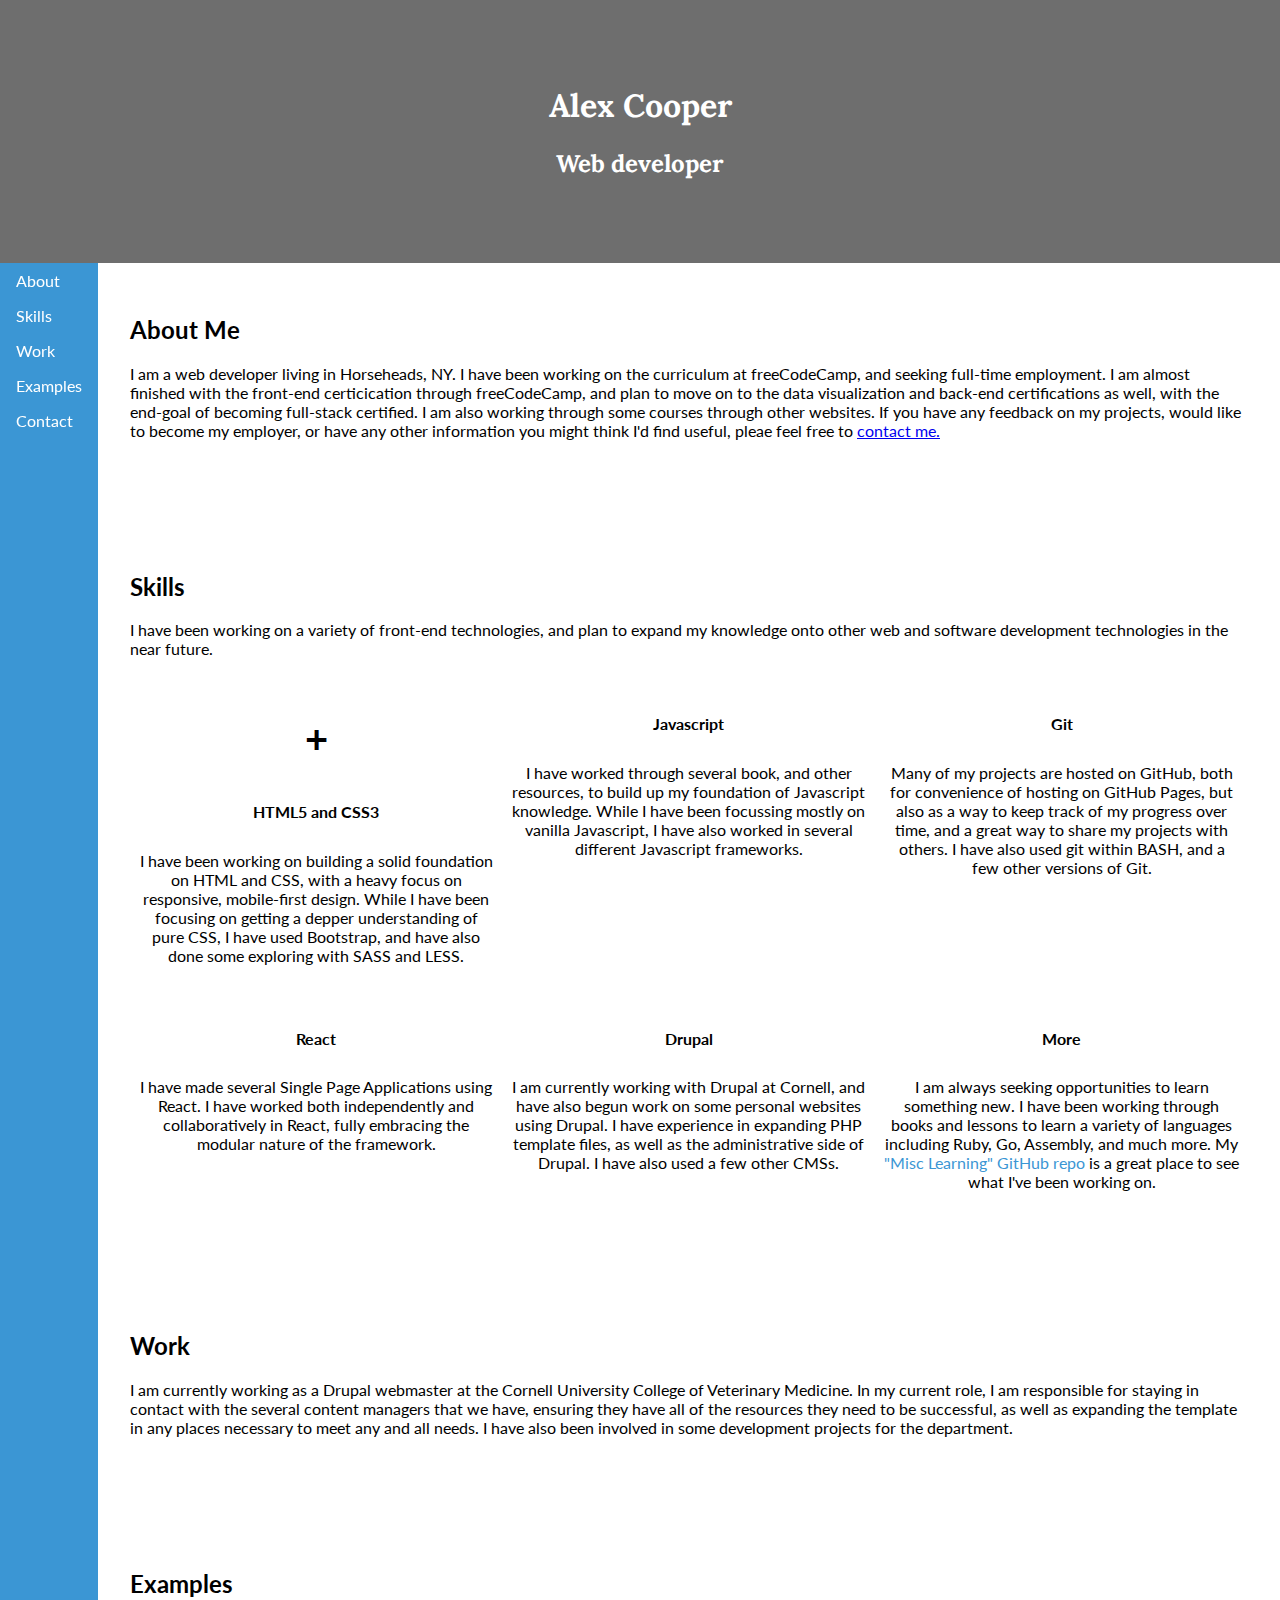
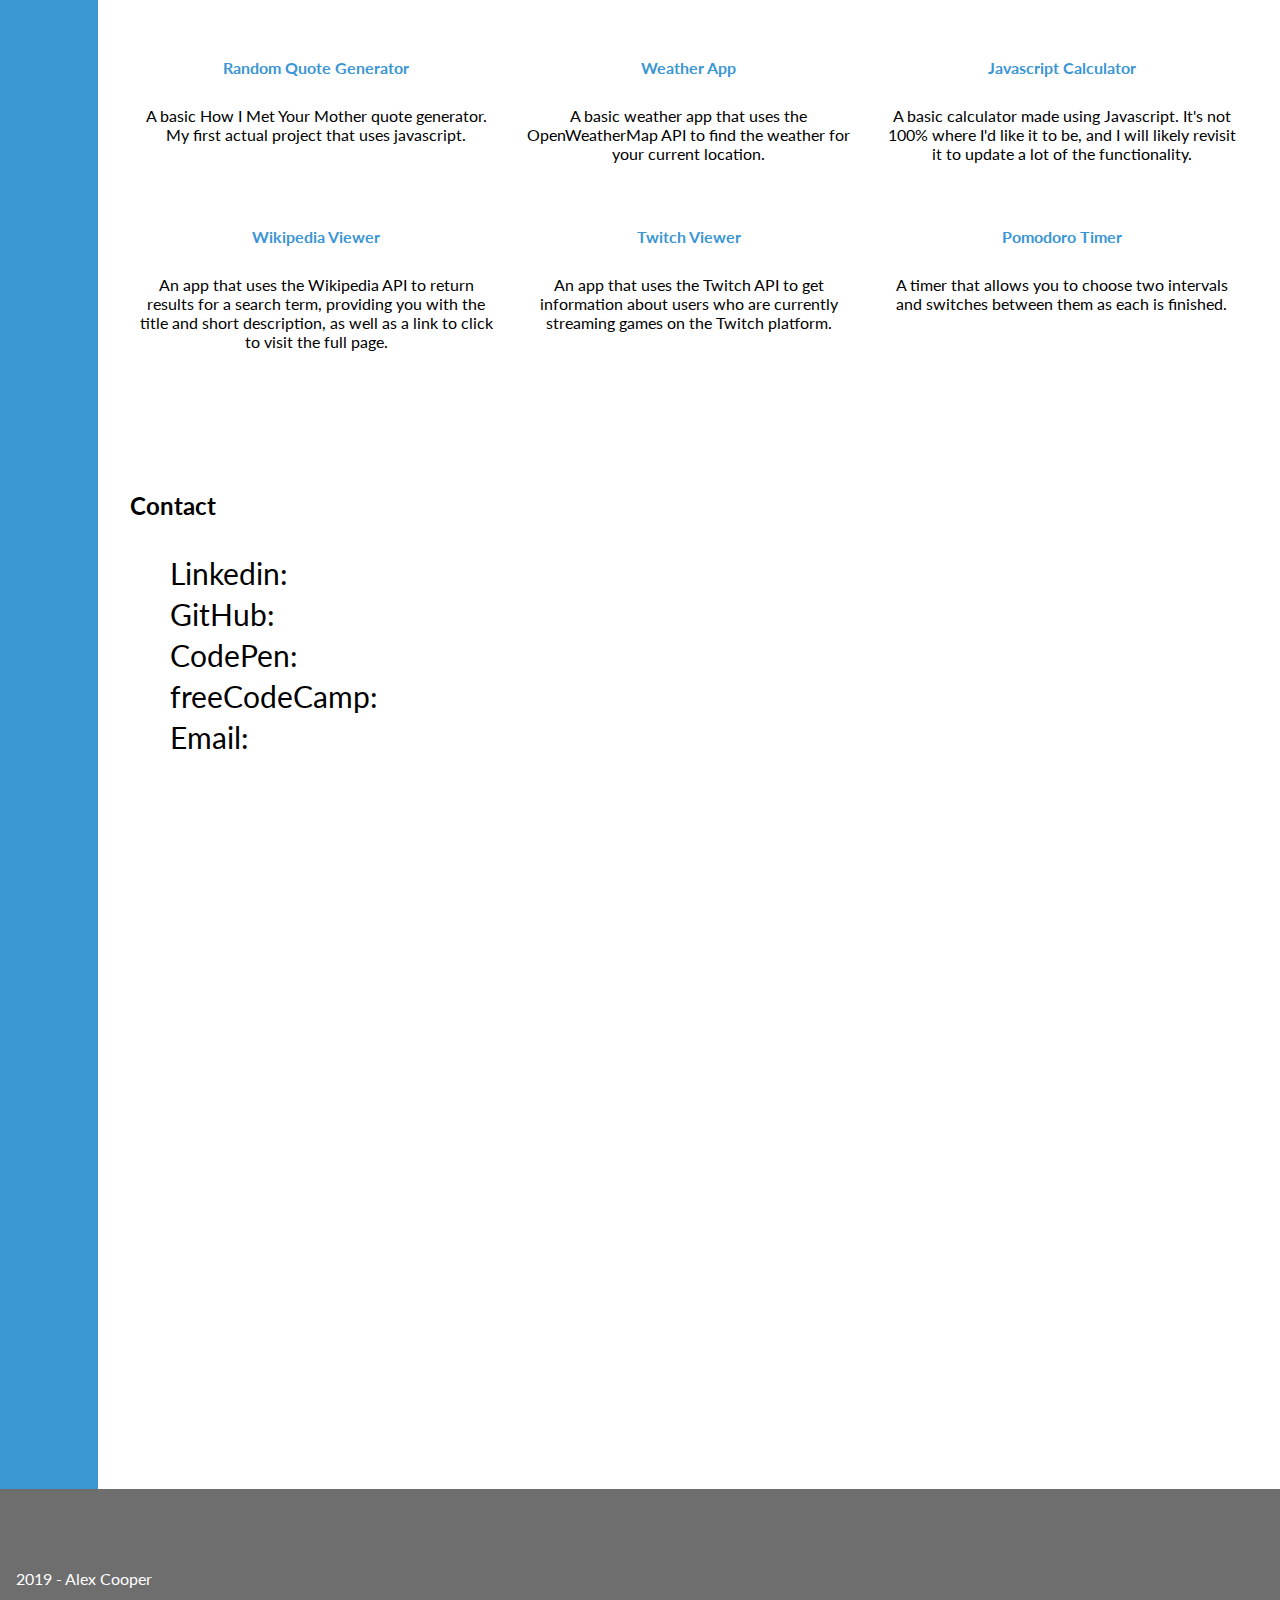
==== index.html @ 96eba5c7 "Typo Fix" ====
<!DOCTYPE html>
<html lang="en">
<head>
    <meta charset="UTF-8">
    <meta name="viewport" content="width=device-width, initial-scale=1.0">
    <meta http-equiv="X-UA-Compatible" content="ie=edge">
    <title>Alex Cooper - Portfolio</title>
    <link rel="stylesheet" href="styles/index.css">
    <link href="https://fonts.googleapis.com/css?family=Lato|Lora" rel="stylesheet">
    <link rel="stylesheet" href="https://use.fontawesome.com/releases/v5.6.3/css/all.css" integrity="sha384-UHRtZLI+pbxtHCWp1t77Bi1L4ZtiqrqD80Kn4Z8NTSRyMA2Fd33n5dQ8lWUE00s/" crossorigin="anonymous">
</head>
<body>
    <header>
        <h1>
            Alex Cooper
        </h1>
        <h2>
            Web developer
        </h2>
    </header>
    <nav>
        <ul>
            <li><a href="#about">About</a></li>
            <li><a href="#skills">Skills</a></li>
            <li><a href="#work">Work</a></li>
            <li><a href="#examples">Examples</a></li>
            <li><a href="#contact">Contact</a></li>
        </ul>
    </nav>

    <main>
        <section id="about">
            <h2 class="section-head">
                About Me
            </h2>
            <p>
                I am a web developer living in Horseheads, NY. I have been working on the curriculum at freeCodeCamp, and seeking full-time employment. I am almost finished with the front-end certicication through freeCodeCamp, and plan to move on to the data visualization and back-end certifications as well, with the end-goal of becoming full-stack certified. I am also working through some courses through other websites. If you have any feedback on my projects, would like to become my employer, or have any other information you might think I'd find useful, pleae feel free to <a href="#contact">contact me.</a>
            </p>
        </section>
        <section id="skills">
            <h2 class="section-head">
                Skills
            </h2>
            <p>
                I have been working on a variety of front-end technologies, and plan to expand my knowledge onto other web and software development technologies in the near future.
            </p>
            <div class="skills-grid">
                <div class="skill">
                    <h3><i class="fab fa-html5"></i> + <i class="fab fa-css3"></i></h3>
                    <h4>HTML5 and CSS3</h4>
                    <p>I have been working on building a solid foundation on HTML and CSS, with a heavy focus on responsive, mobile-first design. While I have been focusing on getting a depper understanding of pure CSS, I have used Bootstrap, and have also done some exploring with SASS and LESS.</p>
                </div>
                <div class="skill">
                    <h3><i class="fab fa-js"></i></h3>
                    <h4>Javascript</h4>
                    <p>I have worked through several book, and other resources, to build up my foundation of Javascript knowledge. While I have been focussing mostly on vanilla Javascript, I have also worked in several different Javascript frameworks.</p>
                </div>
                <div class="skill">
                    <h3><i class="fas fa-code-branch"></i></h3>
                    <h4>Git</h4>
                    <p>Many of my projects are hosted on GitHub, both for convenience of hosting on GitHub Pages, but also as a way to keep track of my progress over time, and a great way to share my projects with others. I have also used git within BASH, and a few other versions of Git.</p>
                </div>
                <div class="skill">
                    <h3><i class="fab fa-react"></i></h3>
                    <h4>React</h4>
                    <p>I have made several Single Page Applications using React. I have worked both independently and collaboratively in React, fully embracing the modular nature of the framework.</p>
                </div>
                <div class="skill">
                    <h3><i class="fab fa-drupal"></i></h3>
                   <h4>Drupal</h4>
                    <p>I am currently working with Drupal at Cornell, and have also begun work on some personal websites using Drupal. I have experience in expanding PHP template files, as well as the administrative side of Drupal. I have also used a few other CMSs.</p>
                </div>
                <div class="skill">
                    <h3><i class="fas fa-ellipsis-h"></i></h3>
                    <h4>More</h4>
                    <p>I am always seeking opportunities to learn something new. I have been working through books and lessons to learn a variety of languages including Ruby, Go, Assembly, and much more. My <a href="https://github.com/JSmurf/misc-learning">"Misc Learning" GitHub repo</a> is a great place to see what I've been working on.</p>
                </div>
            </div>
        </section>
        <section id="work">
            <h2 class="section-head">
                Work
            </h2>
            <p>
                I am currently working as a Drupal webmaster at the Cornell University College of Veterinary Medicine. In my current role, I am responsible for staying in contact with the several content managers that we have, ensuring they have all of the resources they need to be successful, as well as expanding the template in any places necessary to meet any and all needs. I have also been involved in some development projects for the department. 
            </p>
        </section>
        <section id="examples">
            <h2 class="section-head">
                Examples
            </h2>
            <div class="skills-grid">
                <div class="skill">
                    <a href="https://jsmurf.github.io/random-quote-machine/">
                    <h3><i class="fas fa-umbrella"></i></h3>
                    <h4>Random Quote Generator</h4></a>
                    <p>A basic How I Met Your Mother quote generator. My first actual project that uses javascript.</p>
                </div>
                <div class="skill">
                    <a href="https://jsmurf.github.io/weather/">
                    <h3><i class="fas fa-cloud-sun-rain"></i></h3>
                    <h4>Weather App</h4></a>
                    <p>A basic weather app that uses the OpenWeatherMap API to find the weather for your current location.</p>
                </div>
                <div class="skill">
                    <a href="https://jsmurf.github.io/javascript-calculator/">
                    <h3><i class="fas fa-calculator"></i></h3>
                    <h4>Javascript Calculator</h4></a>
                    <p>A basic calculator made using Javascript. It's not 100% where I'd like it to be, and I will likely revisit it to update a lot of the functionality.</p>
                </div>
                <div class="skill">
                    <a href="https://jsmurf.github.io/wikipedia-viewer/">
                    <h3><i class="fab fa-wikipedia-w"></i></h3>
                    <h4>Wikipedia Viewer</h4></a>
                    <p>An app that uses the Wikipedia API to return results for a search term, providing you with the title and short description, as well as a link to click to visit the full page.</p>
                </div>
                <div class="skill">
                    <a href="https://jsmurf.github.io/twitch-viewer/">
                    <h3><i class="fas fa-gamepad"></i></h3>
                    <h4>Twitch Viewer</h4></a>
                    <p>An app that uses the Twitch API to get information about users who are currently streaming games on the Twitch platform.</p>
                </div>
                <div class="skill">
                    <a href="https://jsmurf.github.io/pomodoro-timer/">
                    <h3><i class="fas fa-clock"></i></h3>
                    <h4>Pomodoro Timer</h4></a>
                    <p>A timer that allows you to choose two intervals and switches between them as each is finished.</p>
                </div>
            </div>
        </section>
        <section id="contact">
            <h2 class="section-head">
                Contact
            </h2>
            <ul class="contact-list">
                <li>Linkedin: <a href="https://www.linkedin.com/in/alexcooper1223/" class="linkedin"><i class="fab fa-linkedin-in"></i></a></li>
                <li>GitHub: <a href="https://github.com/JSmurf" class="github"><i class="fab fa-github"></i></a></li>
                <li>CodePen: <a href="https://codepen.io/JSmurf/" class="codepen"><i class="fab fa-codepen"></i></a></li>
                <li>freeCodeCamp: <a href="https://www.freecodecamp.com/jsmurf" class="freecodecamp"><i class="fab fa-free-code-camp"></i></a></li>
                <li>Email: <a href="mailto:alexcooper122311@gmail.com" class="email"><i class="fas fa-envelope"></i></a></li>
            </ul>
        </section>

    </main>
    <footer>
        2019 - Alex Cooper
    </footer>

    <script src="scripts/index.js"></script>
</body>
</html>
---- styles/index.css ----
:root {
  --light-blue: #3b96d4;
  --gray: #6e6e6e;
}

html {
  scroll-behavior: smooth;
}

body {
  margin: 0;
  display: grid;
  grid-template-columns: min-content 1fr;
  font-family: 'Lato', sans-serif;
}

header {
  grid-column: 1 / 3;
  background: var(--gray);
  color: white;
  padding: 4rem;
  text-align: center;
  font-family: 'Lora', serif;
}

nav {
  white-space: nowrap;
  background: var(--light-blue);
}

nav ul {
  list-style: none;
  margin: 0;
  padding: 0;
}

@media (min-height: 300px) {
  nav ul {
    position: sticky;
    top: 0;
  }
} 

nav ul li a {
  display: block;
  padding: 0.5rem 1rem;
  color: white;
  text-decoration: none;
}

nav ul li a.current {
  background: white;
  color: var(--light-blue);
}

main {
  padding-bottom: 40rem;
}

section {
  padding: 2rem;
  margin: 0 0 2rem 0;
}

section h1 {
  font-family: 'Lora', serif;
}

.skill {
  text-align: center;
}

.skill > p {
  padding: .5em;
}

.skill a {
  color: var(--light-blue);
  text-decoration: none;
}

section h3 {
  font-size: 2.5rem;
}
.skills-grid {
  display: grid;
  grid-template-columns: 1fr;
}

@media (min-width: 600px) {
  .skills-grid {
    grid-template-columns: 1fr 1fr 1fr;
  }
}

.contact-list {
  list-style: none;
  font-size: 30px;
}

.contact-list > li {
  padding-top: 5px;
}

.linkedin {
color: #0077B5;
}

.github {
  color: #6E5494;
}

.codepen {
  color: #00ACED;
}

.freecodecamp {
  color: #006400;
}

.email {
  color: var(--gray);
}

footer {
  grid-column: 1 / 3;
  background: #6e6e6e;
  color: white;
  padding: 5rem 1rem;
}
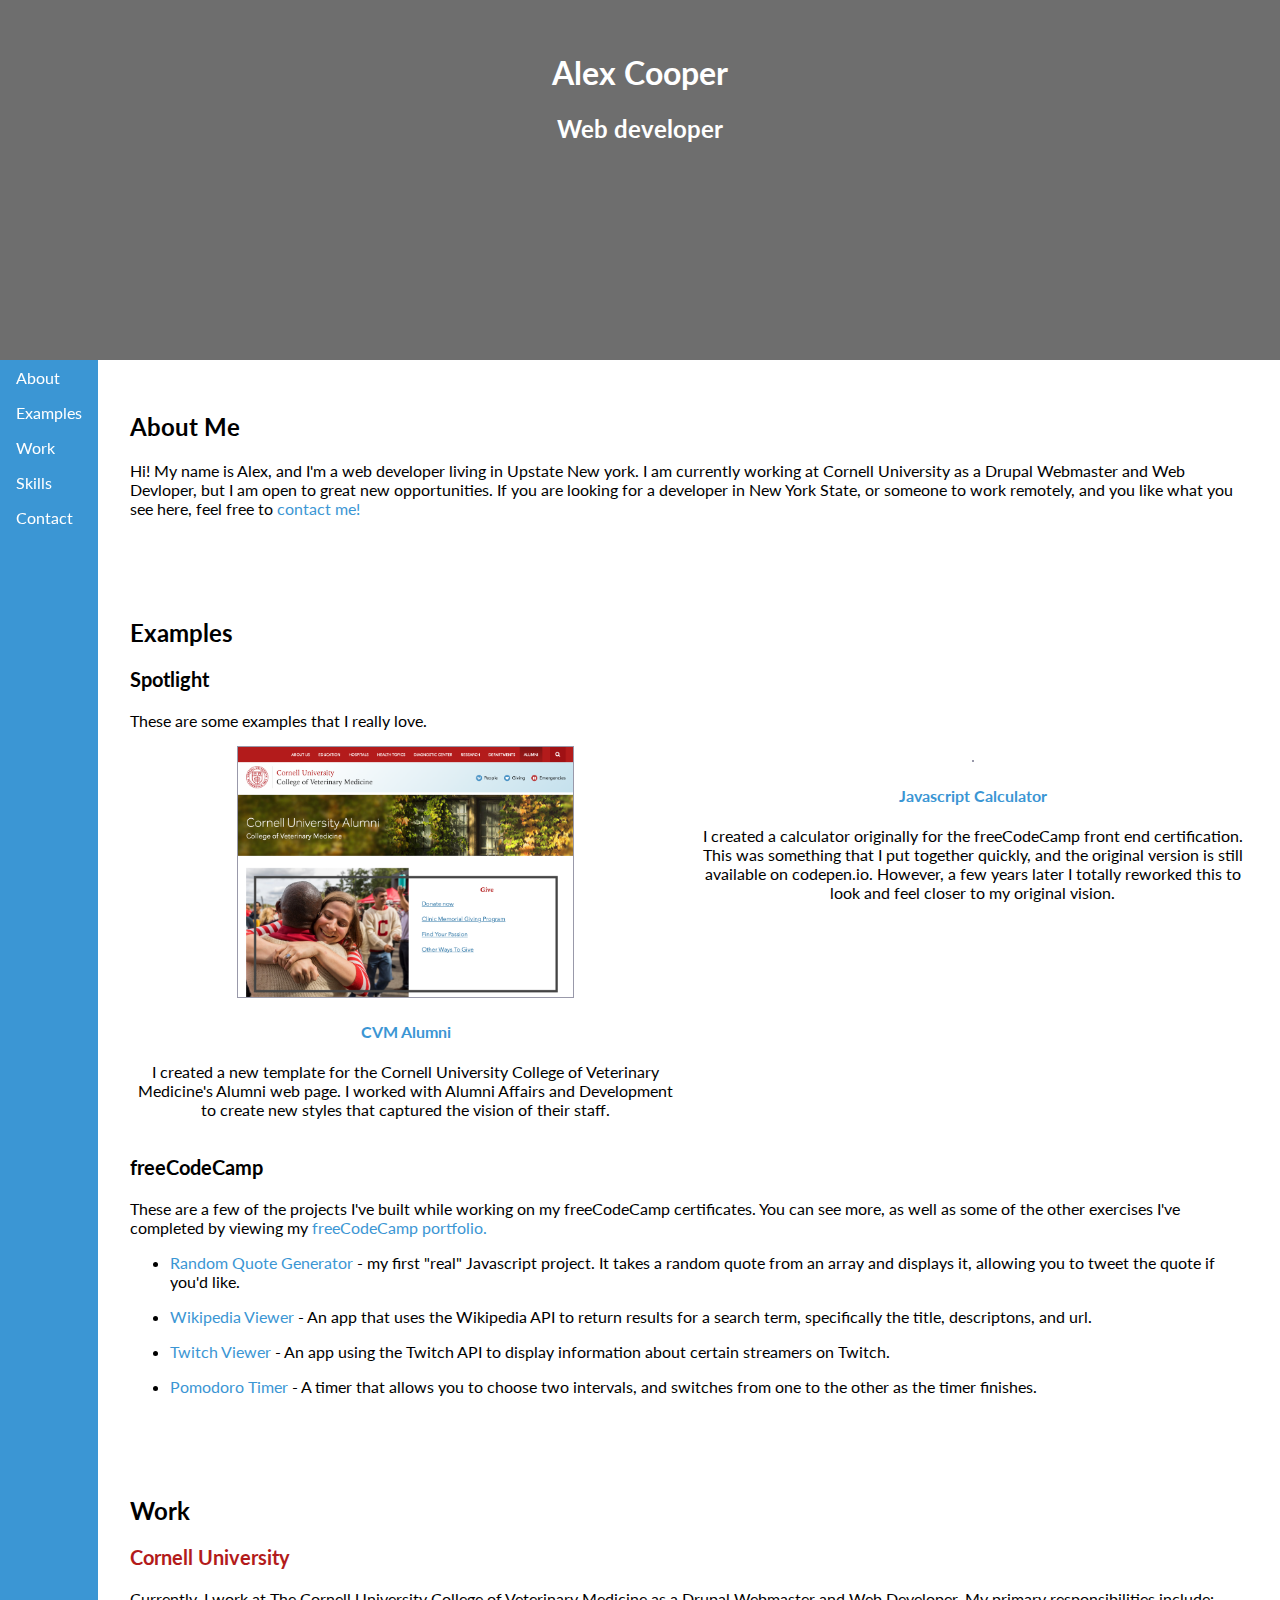
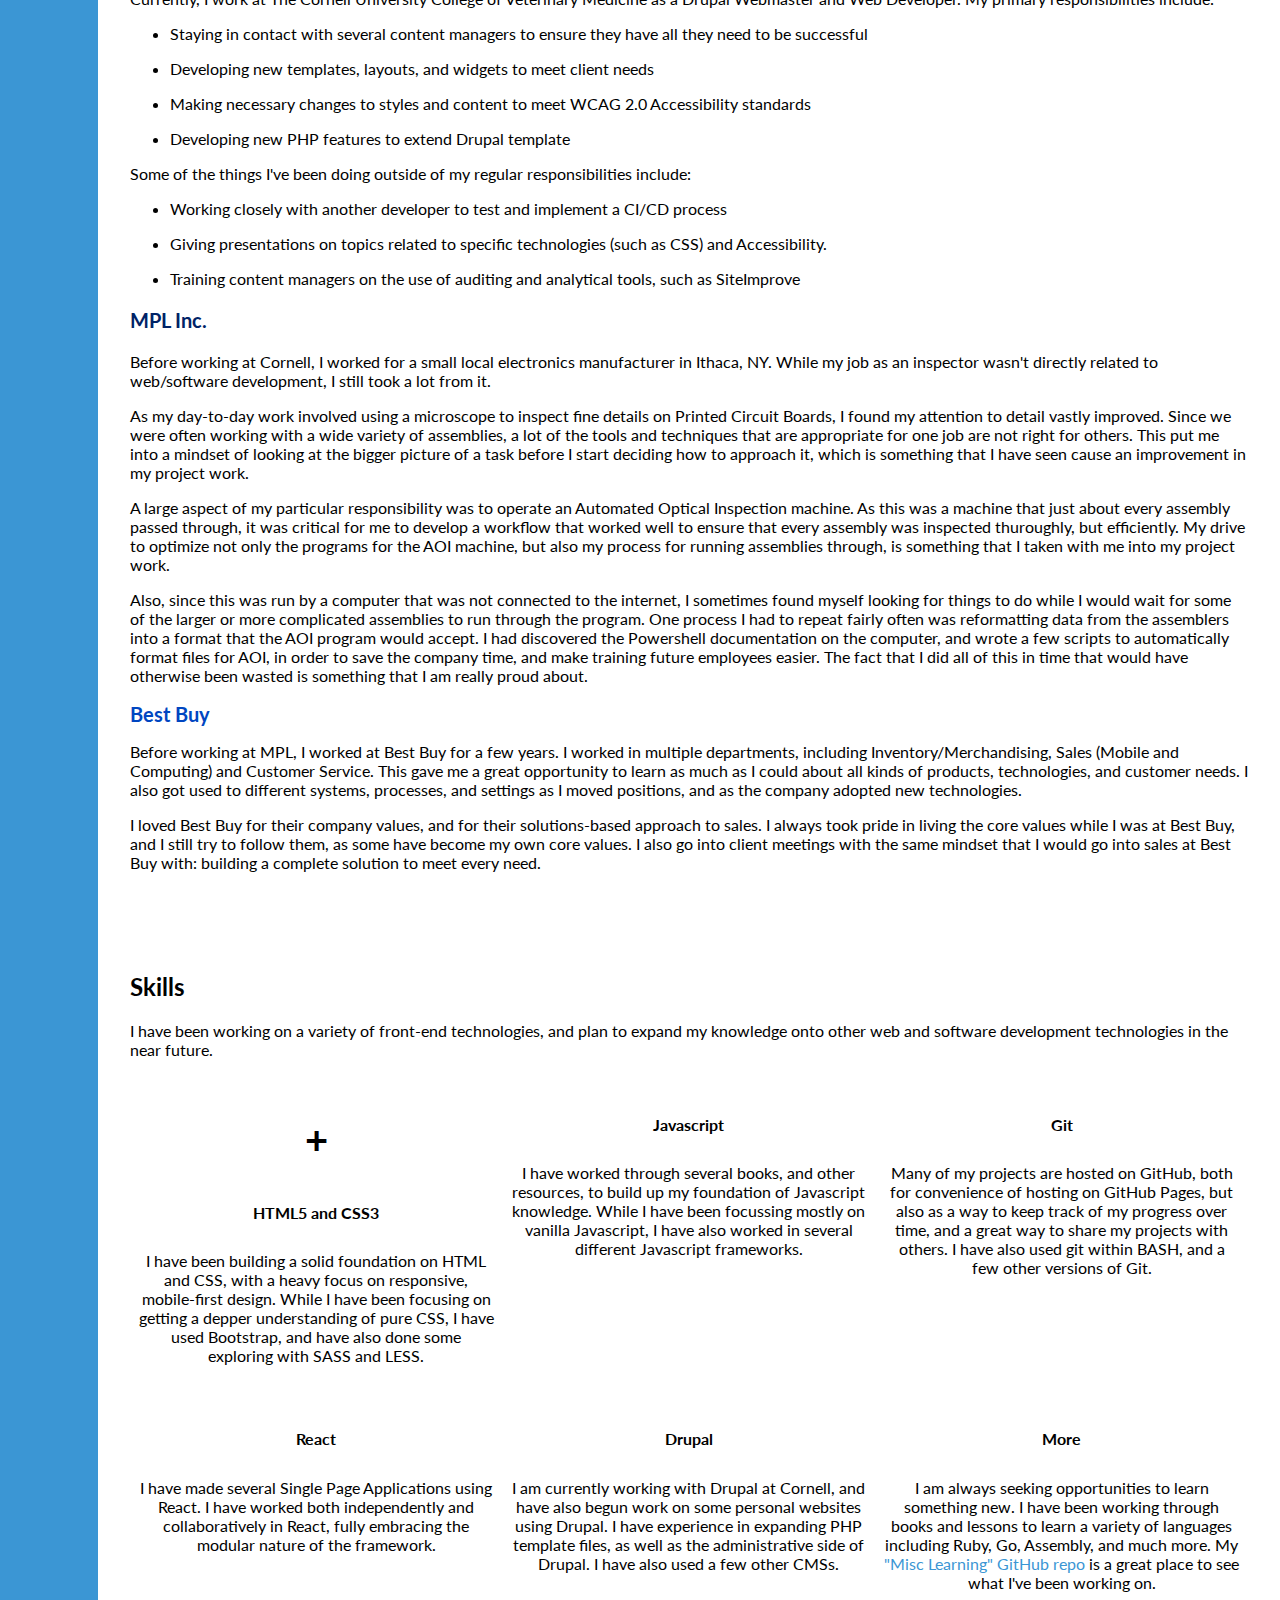
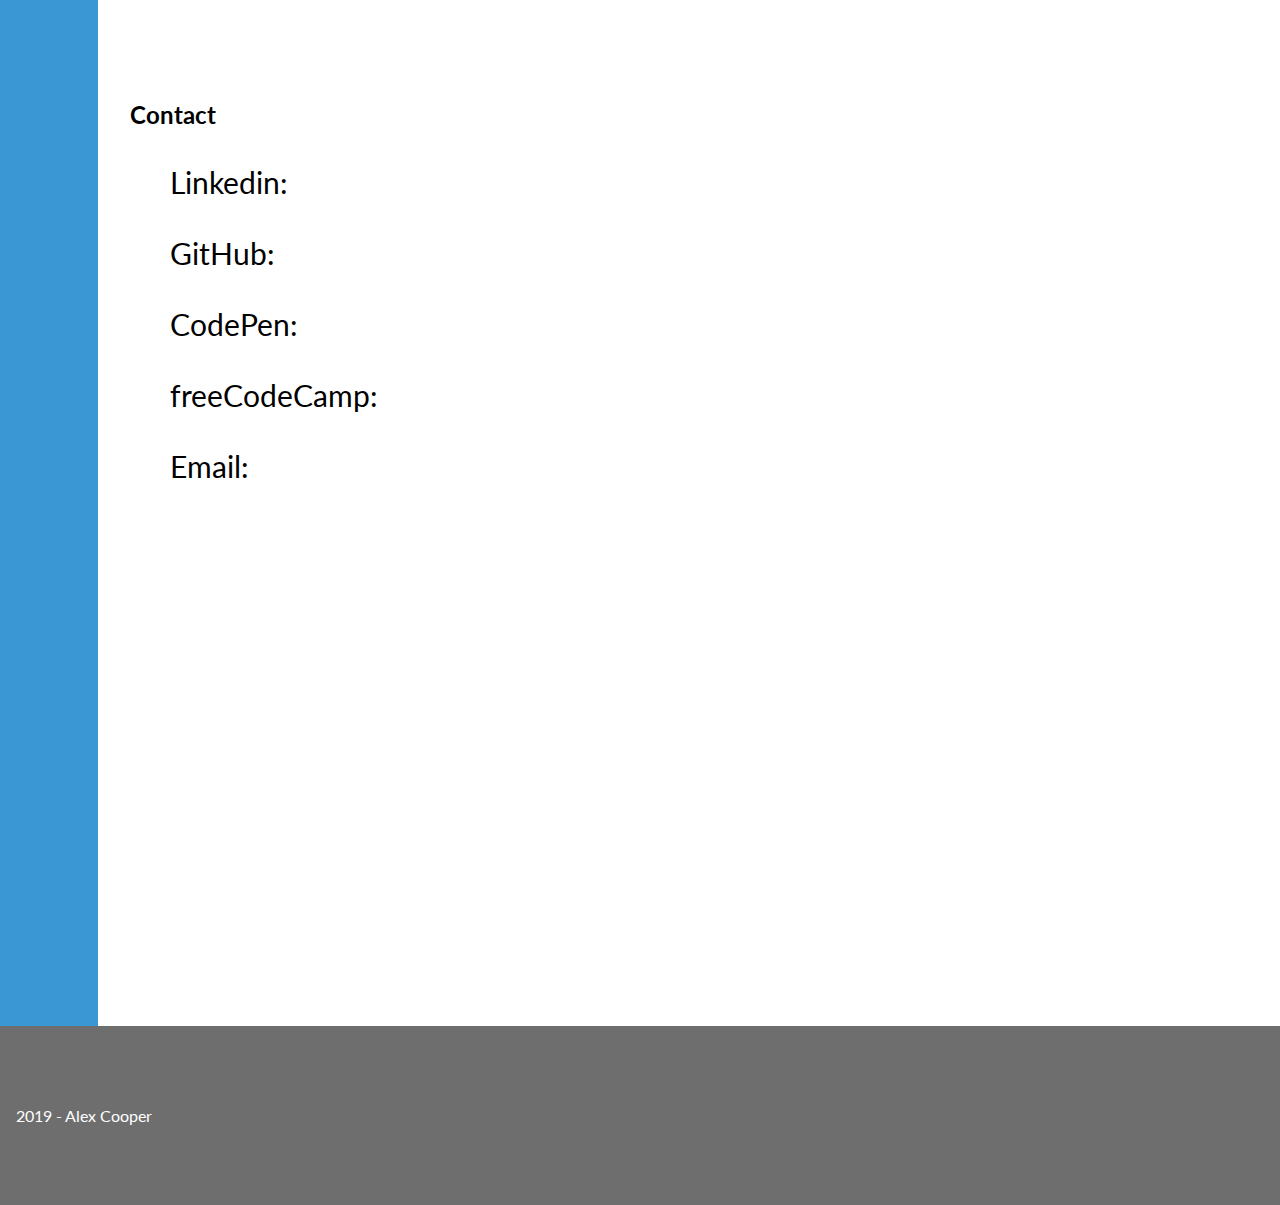
==== commit 474ad3d3: "New 'Work' Section Content, Moving things around" ====
--- a/index.html
+++ b/index.html
@@ -8,6 +8,13 @@
     <link rel="stylesheet" href="styles/index.css">
     <link href="https://fonts.googleapis.com/css?family=Lato|Lora" rel="stylesheet">
     <link rel="stylesheet" href="https://use.fontawesome.com/releases/v5.6.3/css/all.css" integrity="sha384-UHRtZLI+pbxtHCWp1t77Bi1L4ZtiqrqD80Kn4Z8NTSRyMA2Fd33n5dQ8lWUE00s/" crossorigin="anonymous">
+    <link rel="apple-touch-icon" sizes="180x180" href="/apple-touch-icon.png">
+    <link rel="icon" type="image/png" sizes="32x32" href="/favicon-32x32.png">
+    <link rel="icon" type="image/png" sizes="16x16" href="/favicon-16x16.png">
+    <link rel="manifest" href="/site.webmanifest">
+    <link rel="mask-icon" href="/safari-pinned-tab.svg" color="#3b96d4">
+    <meta name="msapplication-TileColor" content="#2d89ef">
+    <meta name="theme-color" content="#ffffff">
 </head>
 <body>
     <header>
@@ -21,9 +28,9 @@
     <nav>
         <ul>
             <li><a href="#about">About</a></li>
+            <li><a href="#examples">Examples</a></li>
+            <li><a href="#work">Work</a></li>
             <li><a href="#skills">Skills</a></li>
-            <li><a href="#work">Work</a></li>
-            <li><a href="#examples">Examples</a></li>
             <li><a href="#contact">Contact</a></li>
         </ul>
     </nav>
@@ -34,7 +41,86 @@
                 About Me
             </h2>
             <p>
-                I am a web developer living in Horseheads, NY. I have been working on the curriculum at freeCodeCamp, and seeking full-time employment. I am almost finished with the front-end certicication through freeCodeCamp, and plan to move on to the data visualization and back-end certifications as well, with the end-goal of becoming full-stack certified. I am also working through some courses through other websites. If you have any feedback on my projects, would like to become my employer, or have any other information you might think I'd find useful, pleae feel free to <a href="#contact">contact me.</a>
+                Hi! My name is Alex, and I'm a web developer living in Upstate New york. I am currently working at Cornell University as a Drupal Webmaster and Web Devloper, but I am open to great new opportunities. If you are looking for a developer in New York State, or someone to work remotely, and you like what you see here, feel free to <a href="#contact">contact me!</a>
+            </p>
+        </section>
+        <section id="examples">
+            <h2 class="section-head">
+                Examples
+            </h2>
+            <h3 class="sub-heading">Spotlight</h3>
+            <p>
+                These are some examples that I really love.
+            </p>
+            <div class="project-spotlight">
+                <div class="project">
+                    <img alt="" src="assets/img/alumni-screen.png"/>
+                    <h4><a href="https://vet.cornell.edu/alumni">CVM Alumni</a></h4>
+                    <p>
+                        I created a new template for the Cornell University College of Veterinary Medicine's Alumni web page. I worked with Alumni Affairs and Development to create new styles that captured the vision of their staff. 
+                    </p>
+                </div>
+                <div class="project">
+                    <img alt="" src="assets/img/javascript-calculator-screen.png"/>
+                    <h4><a href="https://alexcooperdev.com/javascript-calculator"> Javascript Calculator</a></h4>
+                    <p>
+                        I created a calculator originally for the freeCodeCamp front end certification. This was something that I put together quickly, and the original version is still available on codepen.io. However, a few years later I totally reworked this to look and feel closer to my original vision.
+                    </p>
+                </div>
+            </div>
+            <h3 class="sub-heading">freeCodeCamp</h3>
+            <p>
+                These are a few of the projects I've built while working on my freeCodeCamp certificates. You can see more, as well as some of the other exercises I've completed by viewing my <a href="https://www.freecodecamp.org/alexcooperdev">freeCodeCamp portfolio.</a>
+            </p>
+            <ul class="spaced-list">
+                <li><a href="https://alexcooperdev.com/random-quote-machine/">Random Quote Generator</a> - my first "real" Javascript project. It takes a random quote from an array and displays it, allowing you to tweet the quote if you'd like.</li>
+                <!-- <li><a href="https://alexcooperdev.com/weather">Weather App</a> - A basic weather app that uses the OpenWeatherMap API to find the weather for your current location.</li> -->
+                <li><a href="https://alexcooperdev.com/wikipedia-viewer">Wikipedia Viewer</a> - An app that uses the Wikipedia API to return results for a search term, specifically the title, descriptons, and url.</li>
+                <li><a href="https://alexcooperdev.com/twitch-viewer">Twitch Viewer</a> - An app using the Twitch API to display information about certain streamers on Twitch.</li>
+                <li><a href="https://alexcooperdev.com/pomodoro-timer">Pomodoro Timer</a> - A timer that allows you to choose two intervals, and switches from one to the other as the timer finishes.</li>
+            </ul>
+        </section>
+        <section id="work">
+            <h2 class="section-head">
+                Work
+            </h2>
+            <h3 class="sub-heading" style="color: #b31b1b;">Cornell University</h3>
+            <p>
+                Currently, I work at The Cornell University College of Veterinary Medicine as a Drupal Webmaster and Web Developer. My primary responsibilities include:
+            </p>
+            <ul class="spaced-list">
+                <li>Staying in contact with several content managers to ensure they have all they need to be successful</li>
+                <li>Developing new templates, layouts, and widgets to meet client needs</li>
+                <li>Making necessary changes to styles and content to meet WCAG 2.0 Accessibility standards</li>
+                <li>Developing new PHP features to extend Drupal template </li>
+            </ul>
+            <p>
+                Some of the things I've been doing outside of my regular responsibilities include:
+            </p>
+            <ul class="spaced-list">
+                <li>Working closely with another developer to test and implement a CI/CD process</li>
+                <li>Giving presentations on topics related to specific technologies (such as CSS) and Accessibility.</li>
+                <li>Training content managers on the use of auditing and analytical tools, such as SiteImprove</li>
+            </ul>
+            <h3 class="sub-heading" style="color:#002367;">MPL Inc.</h3>
+            <p>
+                Before working at Cornell, I worked for a small local electronics manufacturer in Ithaca, NY. While my job as an inspector wasn't directly related to web/software development, I still took a lot from it.
+            </p>
+            <p>
+                As my day-to-day work involved using a microscope to inspect fine details on Printed Circuit Boards, I found my attention to detail vastly improved. Since we were often working with a wide variety of assemblies, a lot of the tools and techniques that are appropriate for one job are not right for others. This put me into a mindset of looking at the bigger picture of a task before I start deciding how to approach it, which is something that I have seen cause an improvement in my project work.
+            </p>
+            <p>
+                A large aspect of my particular responsibility was to operate an Automated Optical Inspection machine. As this was a machine that just about every assembly passed through, it was critical for me to develop a workflow that worked well to ensure that every assembly was inspected thuroughly, but efficiently. My drive to optimize not only the programs for the AOI machine, but also my process for running assemblies through, is something that I taken with me into my project work.
+            </p>
+            <p>
+                Also, since this was run by a computer that was not connected to the internet, I sometimes found myself looking for things to do while I would wait for some of the larger or more complicated assemblies to run through the program. One process I had to repeat fairly often was reformatting data from the assemblers into a format that the AOI program would accept. I had discovered the Powershell documentation on the computer, and wrote a few scripts to automatically format files for AOI, in order to save the company time, and make training future employees easier. The fact that I did all of this in time that would have otherwise been wasted is something that I am really proud about.
+            </p>
+            <h2 class="sub-heading" style="color:#0046C1;">Best Buy</h2>
+            <p>
+                Before working at MPL, I worked at Best Buy for a few years. I worked in multiple departments, including Inventory/Merchandising, Sales (Mobile and Computing) and Customer Service. This gave me a great opportunity to learn as much as I could about all kinds of products, technologies, and customer needs. I also got used to different systems, processes, and settings as I moved positions, and as the company adopted new technologies.
+            </p>
+            <p>
+                I loved Best Buy for their company values, and for their solutions-based approach to sales. I always took pride in living the core values while I was at Best Buy, and I still try to follow them, as some have become my own core values. I also go into client meetings with the same mindset that I would go into sales at Best Buy with: building a complete solution to meet every need.
             </p>
         </section>
         <section id="skills">
@@ -48,12 +134,12 @@
                 <div class="skill">
                     <h3><i class="fab fa-html5"></i> + <i class="fab fa-css3"></i></h3>
                     <h4>HTML5 and CSS3</h4>
-                    <p>I have been working on building a solid foundation on HTML and CSS, with a heavy focus on responsive, mobile-first design. While I have been focusing on getting a depper understanding of pure CSS, I have used Bootstrap, and have also done some exploring with SASS and LESS.</p>
+                    <p>I have been building a solid foundation on HTML and CSS, with a heavy focus on responsive, mobile-first design. While I have been focusing on getting a depper understanding of pure CSS, I have used Bootstrap, and have also done some exploring with SASS and LESS.</p>
                 </div>
                 <div class="skill">
                     <h3><i class="fab fa-js"></i></h3>
                     <h4>Javascript</h4>
-                    <p>I have worked through several book, and other resources, to build up my foundation of Javascript knowledge. While I have been focussing mostly on vanilla Javascript, I have also worked in several different Javascript frameworks.</p>
+                    <p>I have worked through several books, and other resources, to build up my foundation of Javascript knowledge. While I have been focussing mostly on vanilla Javascript, I have also worked in several different Javascript frameworks.</p>
                 </div>
                 <div class="skill">
                     <h3><i class="fas fa-code-branch"></i></h3>
@@ -77,67 +163,16 @@
                 </div>
             </div>
         </section>
-        <section id="work">
-            <h2 class="section-head">
-                Work
-            </h2>
-            <p>
-                I am currently working as a Drupal webmaster at the Cornell University College of Veterinary Medicine. In my current role, I am responsible for staying in contact with the several content managers that we have, ensuring they have all of the resources they need to be successful, as well as expanding the template in any places necessary to meet any and all needs. I have also been involved in some development projects for the department. 
-            </p>
-        </section>
-        <section id="examples">
-            <h2 class="section-head">
-                Examples
-            </h2>
-            <div class="skills-grid">
-                <div class="skill">
-                    <a href="https://jsmurf.github.io/random-quote-machine/">
-                    <h3><i class="fas fa-umbrella"></i></h3>
-                    <h4>Random Quote Generator</h4></a>
-                    <p>A basic How I Met Your Mother quote generator. My first actual project that uses javascript.</p>
-                </div>
-                <div class="skill">
-                    <a href="https://jsmurf.github.io/weather/">
-                    <h3><i class="fas fa-cloud-sun-rain"></i></h3>
-                    <h4>Weather App</h4></a>
-                    <p>A basic weather app that uses the OpenWeatherMap API to find the weather for your current location.</p>
-                </div>
-                <div class="skill">
-                    <a href="https://jsmurf.github.io/javascript-calculator/">
-                    <h3><i class="fas fa-calculator"></i></h3>
-                    <h4>Javascript Calculator</h4></a>
-                    <p>A basic calculator made using Javascript. It's not 100% where I'd like it to be, and I will likely revisit it to update a lot of the functionality.</p>
-                </div>
-                <div class="skill">
-                    <a href="https://jsmurf.github.io/wikipedia-viewer/">
-                    <h3><i class="fab fa-wikipedia-w"></i></h3>
-                    <h4>Wikipedia Viewer</h4></a>
-                    <p>An app that uses the Wikipedia API to return results for a search term, providing you with the title and short description, as well as a link to click to visit the full page.</p>
-                </div>
-                <div class="skill">
-                    <a href="https://jsmurf.github.io/twitch-viewer/">
-                    <h3><i class="fas fa-gamepad"></i></h3>
-                    <h4>Twitch Viewer</h4></a>
-                    <p>An app that uses the Twitch API to get information about users who are currently streaming games on the Twitch platform.</p>
-                </div>
-                <div class="skill">
-                    <a href="https://jsmurf.github.io/pomodoro-timer/">
-                    <h3><i class="fas fa-clock"></i></h3>
-                    <h4>Pomodoro Timer</h4></a>
-                    <p>A timer that allows you to choose two intervals and switches between them as each is finished.</p>
-                </div>
-            </div>
-        </section>
         <section id="contact">
             <h2 class="section-head">
                 Contact
             </h2>
-            <ul class="contact-list">
+            <ul class="contact-list spaced-list">
                 <li>Linkedin: <a href="https://www.linkedin.com/in/alexcooper1223/" class="linkedin"><i class="fab fa-linkedin-in"></i></a></li>
                 <li>GitHub: <a href="https://github.com/JSmurf" class="github"><i class="fab fa-github"></i></a></li>
                 <li>CodePen: <a href="https://codepen.io/JSmurf/" class="codepen"><i class="fab fa-codepen"></i></a></li>
-                <li>freeCodeCamp: <a href="https://www.freecodecamp.com/jsmurf" class="freecodecamp"><i class="fab fa-free-code-camp"></i></a></li>
-                <li>Email: <a href="mailto:alexcooper122311@gmail.com" class="email"><i class="fas fa-envelope"></i></a></li>
+                <li>freeCodeCamp: <a href="https://www.freecodecamp.com/alexcooperdev" class="freecodecamp"><i class="fab fa-free-code-camp"></i></a></li>
+                <li>Email: <a href="mailto:Alex@AlexCooperDev.com" class="email"><i class="fas fa-envelope"></i></a></li>
             </ul>
         </section>
 
--- a/styles/index.css
+++ b/styles/index.css
@@ -9,23 +9,34 @@
 
 body {
   margin: 0;
+  width: 100vw;
   display: grid;
   grid-template-columns: min-content 1fr;
   font-family: 'Lato', sans-serif;
+}
+
+a {
+    color: var(--light-blue);
+    text-decoration: none;
 }
 
 header {
   grid-column: 1 / 3;
   background: var(--gray);
   color: white;
-  padding: 4rem;
+  /* padding: 4rem; */
+  height: 40vh;
+  padding-top: 2rem;
+  padding-bottom: 2rem;
+  box-sizing: border-box;
   text-align: center;
-  font-family: 'Lora', serif;
+  font-family: 'Lato', sans-serif;
 }
 
 nav {
   white-space: nowrap;
   background: var(--light-blue);
+  /* border-top: 5px solid white; */
 }
 
 nav ul {
@@ -37,9 +48,10 @@
 @media (min-height: 300px) {
   nav ul {
     position: sticky;
+    position: -webkit-sticky;
     top: 0;
   }
-} 
+}
 
 nav ul li a {
   display: block;
@@ -54,12 +66,12 @@
 }
 
 main {
-  padding-bottom: 40rem;
+  padding-bottom: 30rem;
 }
 
 section {
   padding: 2rem;
-  margin: 0 0 2rem 0;
+  /* margin: 0 0 2rem 0; */
 }
 
 section h1 {
@@ -82,20 +94,36 @@
 section h3 {
   font-size: 2.5rem;
 }
+
+.sub-heading {
+    font-size: 1.25rem;
+}
+
 .skills-grid {
   display: grid;
   grid-template-columns: 1fr;
 }
 
-@media (min-width: 600px) {
-  .skills-grid {
-    grid-template-columns: 1fr 1fr 1fr;
-  }
+
+.project-spotlight {
+    display: grid;
+    grid-template-columns: 1fr;
+    text-align: center;
+}
+
+.project > img {
+    height: 250px;
+    width: auto;
+    border: 1px solid #99a;
 }
 
 .contact-list {
   list-style: none;
   font-size: 30px;
+}
+
+.spaced-list > li {
+    margin: 1em 0;
 }
 
 .contact-list > li {
@@ -127,4 +155,14 @@
   background: #6e6e6e;
   color: white;
   padding: 5rem 1rem;
-}+}
+
+@media (min-width: 600px) {
+    .skills-grid {
+        grid-template-columns: 1fr 1fr 1fr;
+    }
+    .project-spotlight {
+        grid-template-columns: 1fr 1fr;
+        grid-column-gap: 1em;
+    }
+}
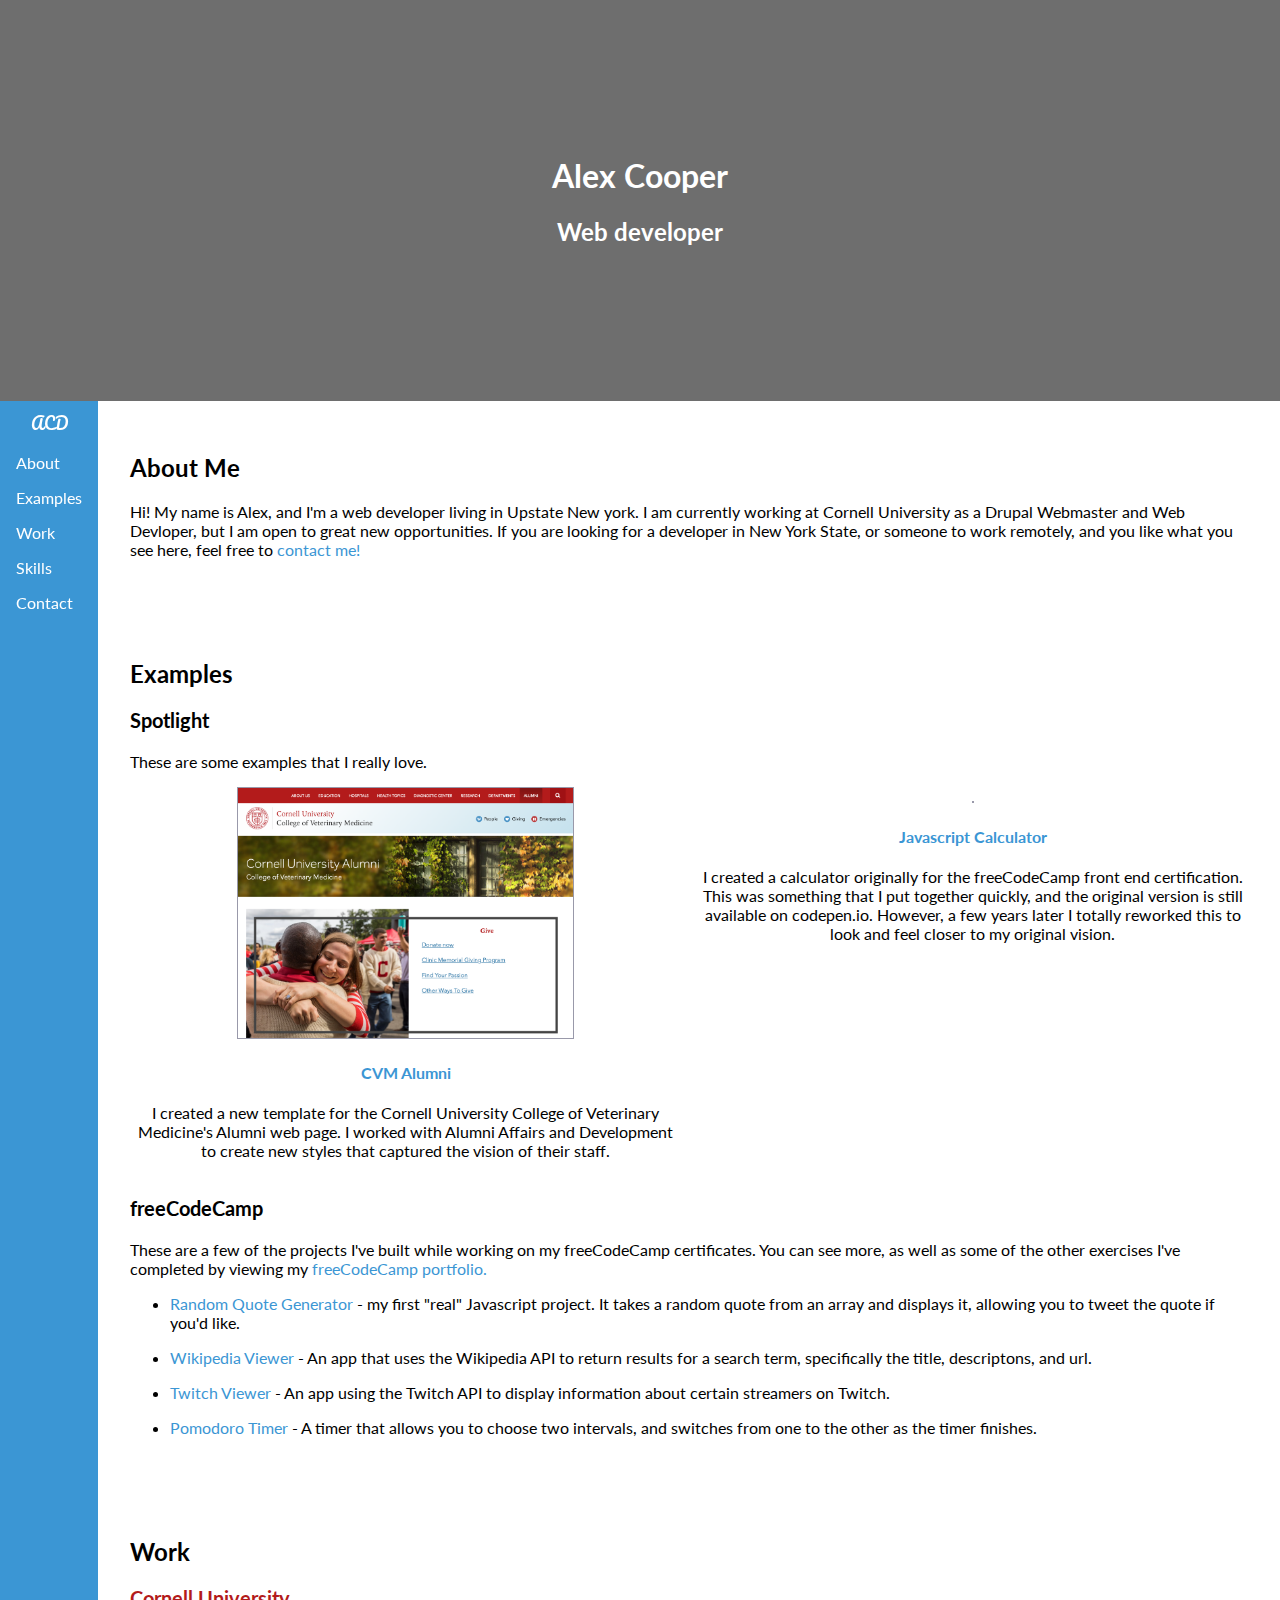
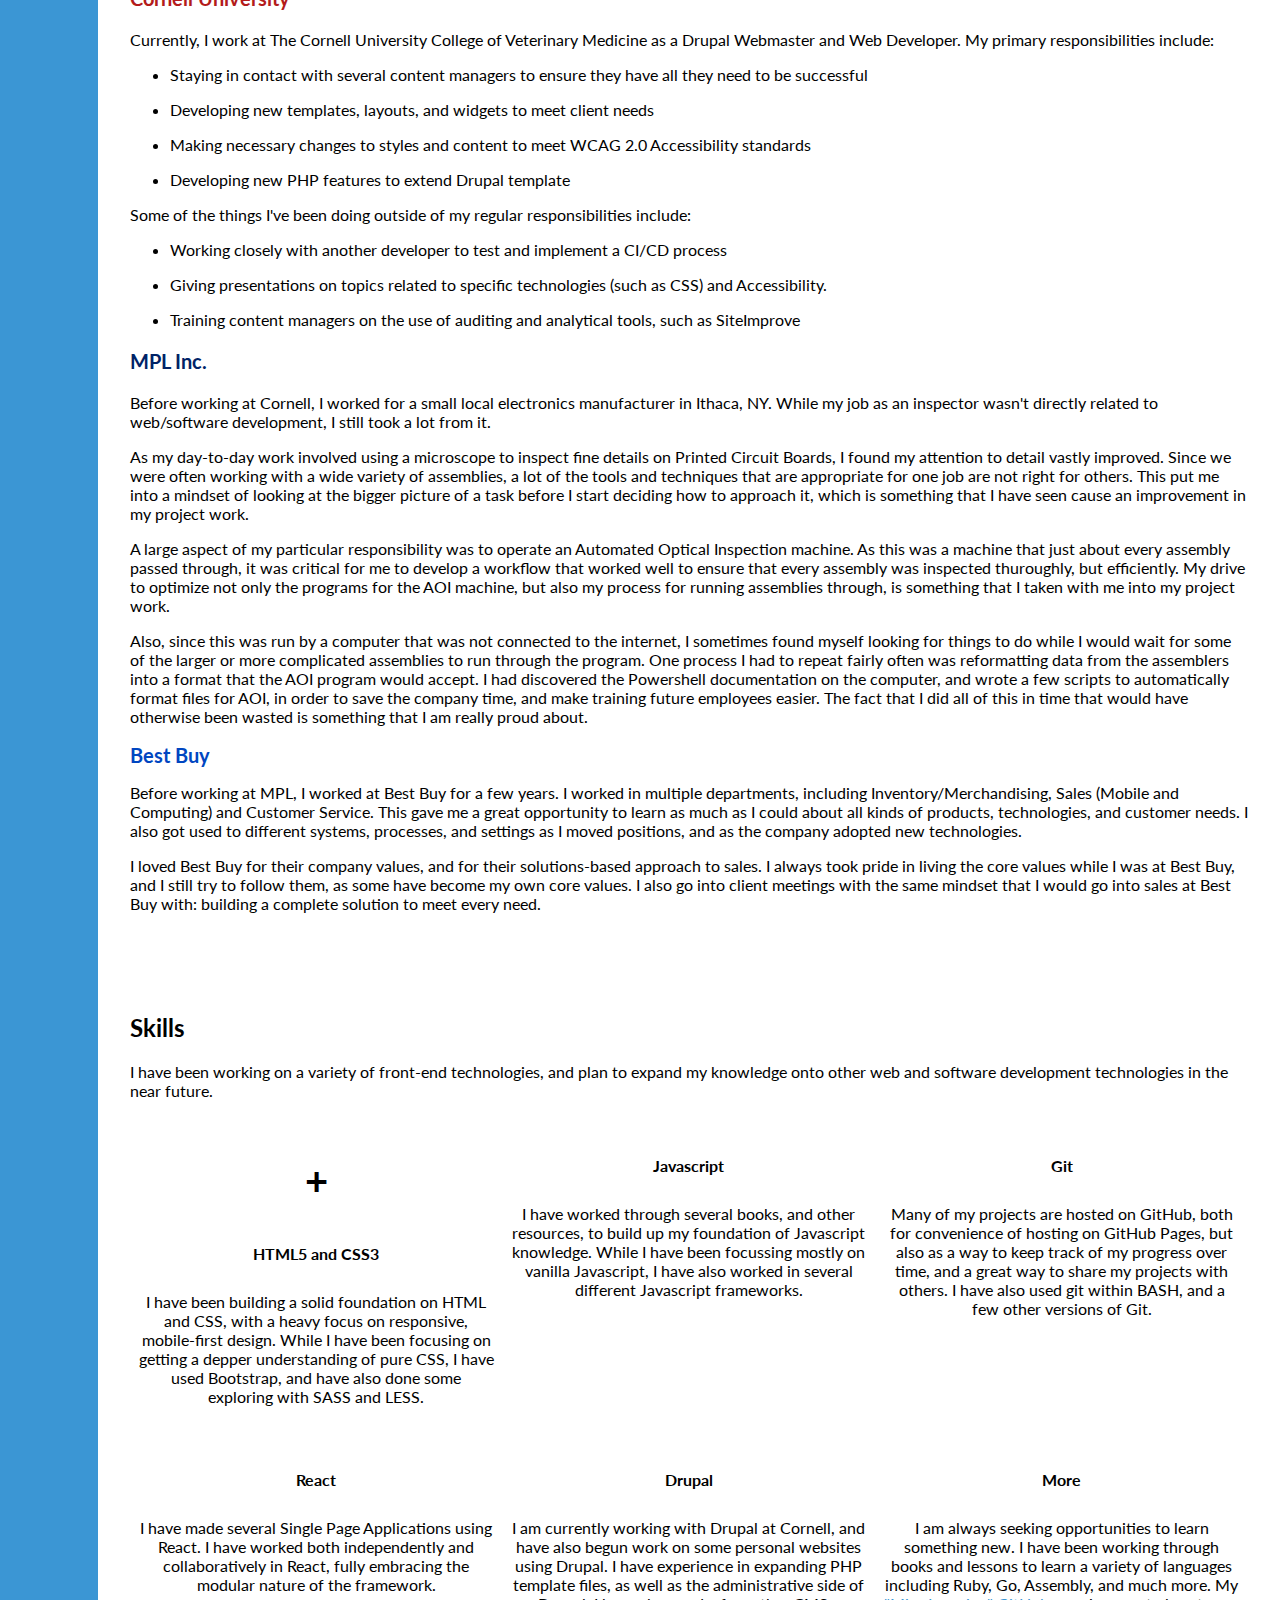
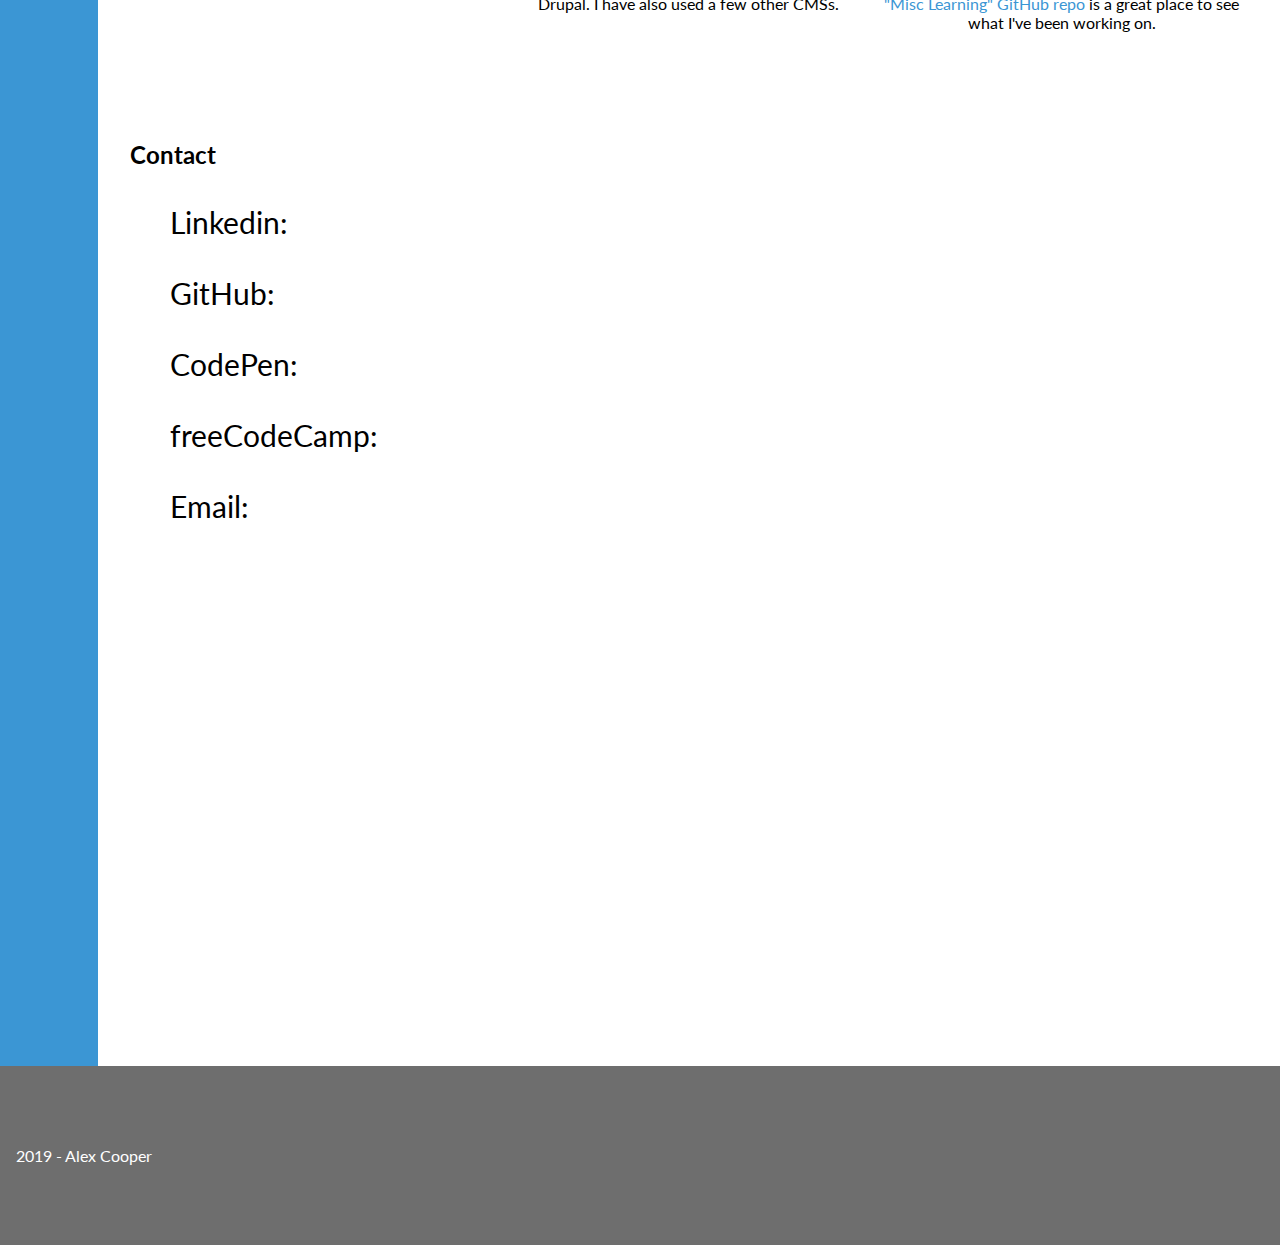
==== commit 779f16b0: "Added header link" ====
--- a/index.html
+++ b/index.html
@@ -6,7 +6,7 @@
     <meta http-equiv="X-UA-Compatible" content="ie=edge">
     <title>Alex Cooper - Portfolio</title>
     <link rel="stylesheet" href="styles/index.css">
-    <link href="https://fonts.googleapis.com/css?family=Lato|Lora" rel="stylesheet">
+    <link href="https://fonts.googleapis.com/css?family=Lato|Lora|Oswald|Pacifico" rel="stylesheet">
     <link rel="stylesheet" href="https://use.fontawesome.com/releases/v5.6.3/css/all.css" integrity="sha384-UHRtZLI+pbxtHCWp1t77Bi1L4ZtiqrqD80Kn4Z8NTSRyMA2Fd33n5dQ8lWUE00s/" crossorigin="anonymous">
     <link rel="apple-touch-icon" sizes="180x180" href="/apple-touch-icon.png">
     <link rel="icon" type="image/png" sizes="32x32" href="/favicon-32x32.png">
@@ -17,16 +17,19 @@
     <meta name="theme-color" content="#ffffff">
 </head>
 <body>
-    <header>
-        <h1>
-            Alex Cooper
-        </h1>
-        <h2>
-            Web developer
-        </h2>
+    <header id="header">
+        <div>
+            <h1>
+                Alex Cooper
+            </h1>
+            <h2>
+                Web developer
+            </h2>
+        </div>
     </header>
     <nav>
         <ul>
+            <li class="logo"><a href="#header">ACD</a></li>
             <li><a href="#about">About</a></li>
             <li><a href="#examples">Examples</a></li>
             <li><a href="#work">Work</a></li>
--- a/styles/index.css
+++ b/styles/index.css
@@ -25,12 +25,17 @@
   background: var(--gray);
   color: white;
   /* padding: 4rem; */
-  height: 40vh;
-  padding-top: 2rem;
-  padding-bottom: 2rem;
+  /* height: 40vh; */
+  padding-top: 15vh;
+  padding-bottom: 15vh;
   box-sizing: border-box;
   text-align: center;
   font-family: 'Lato', sans-serif;
+}
+
+header > h1 {
+    position: absolute;
+    top: 40%;
 }
 
 nav {
@@ -43,6 +48,11 @@
   list-style: none;
   margin: 0;
   padding: 0;
+}
+
+.logo {
+    font-family: 'Pacifico', cursive;
+    text-align: center;
 }
 
 @media (min-height: 300px) {
@@ -75,7 +85,7 @@
 }
 
 section h1 {
-  font-family: 'Lora', serif;
+  font-family: 'Oswald', sans-serif;
 }
 
 .skill {
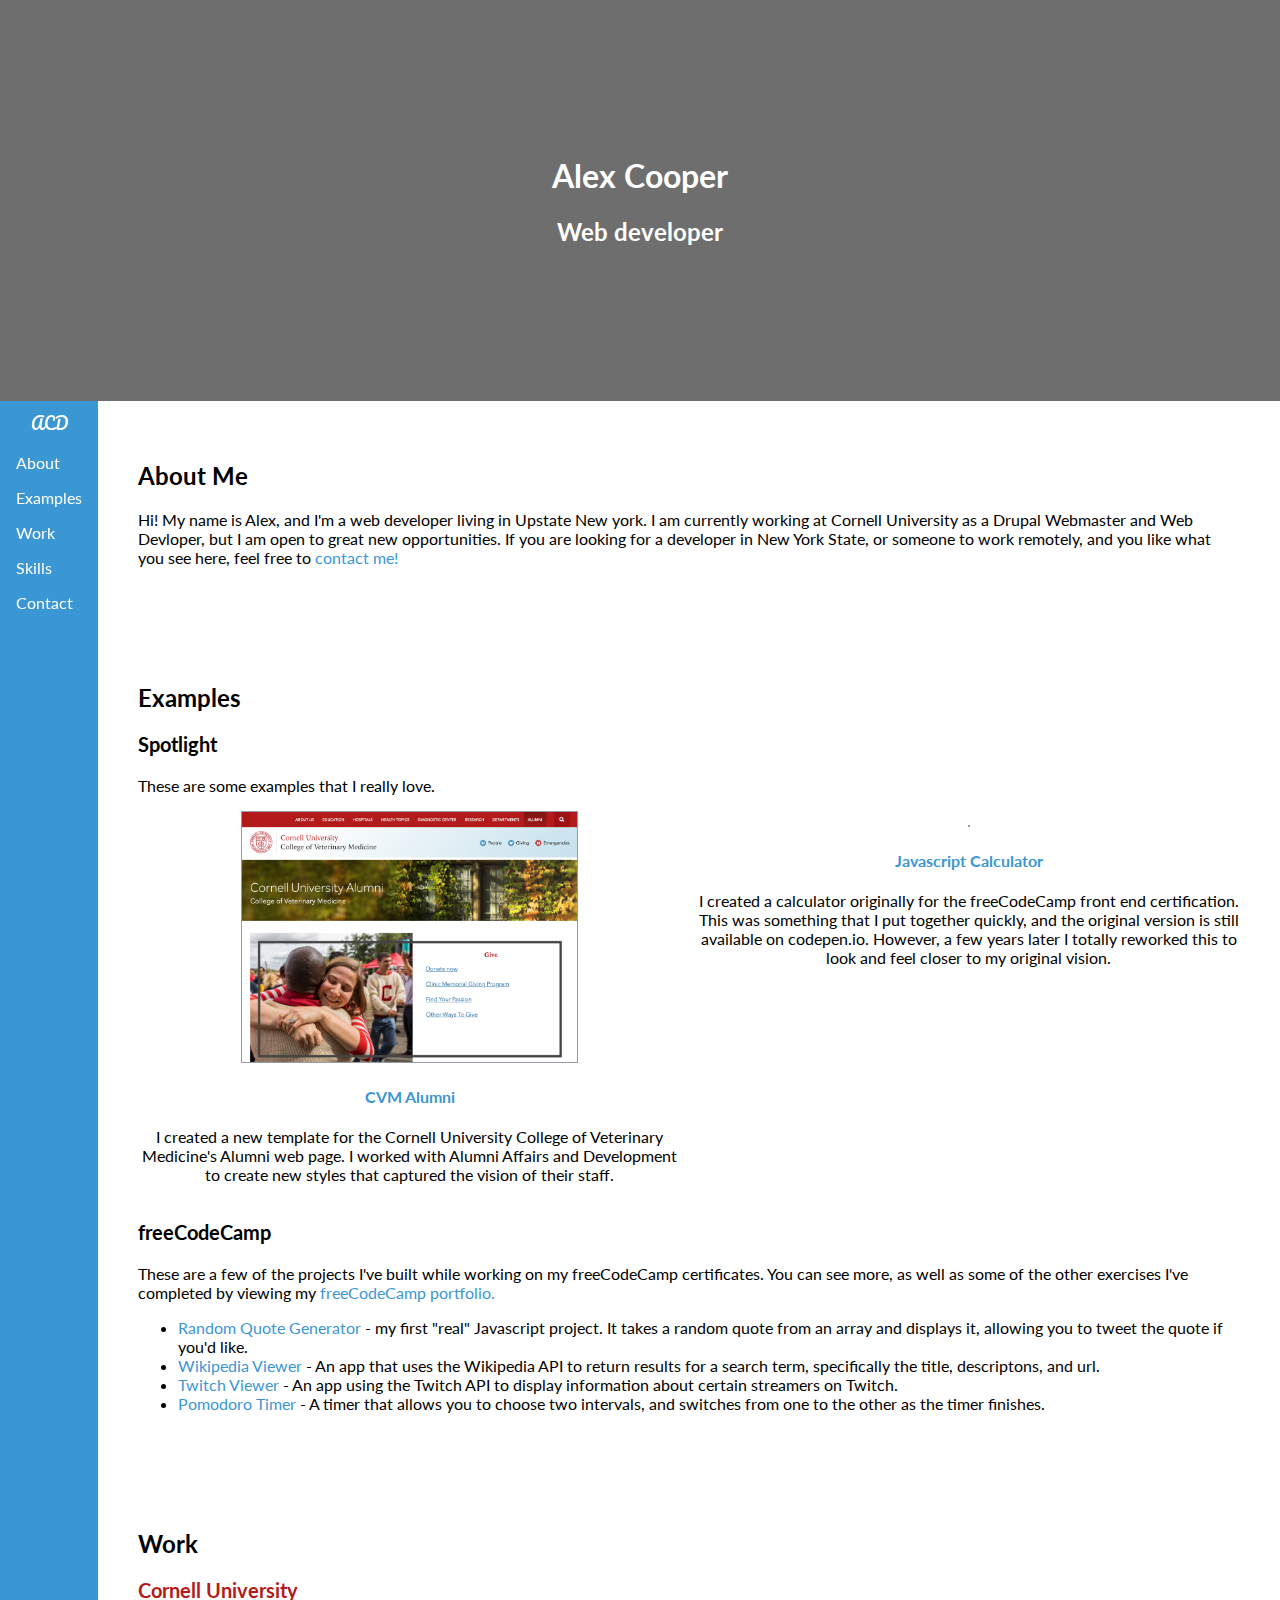
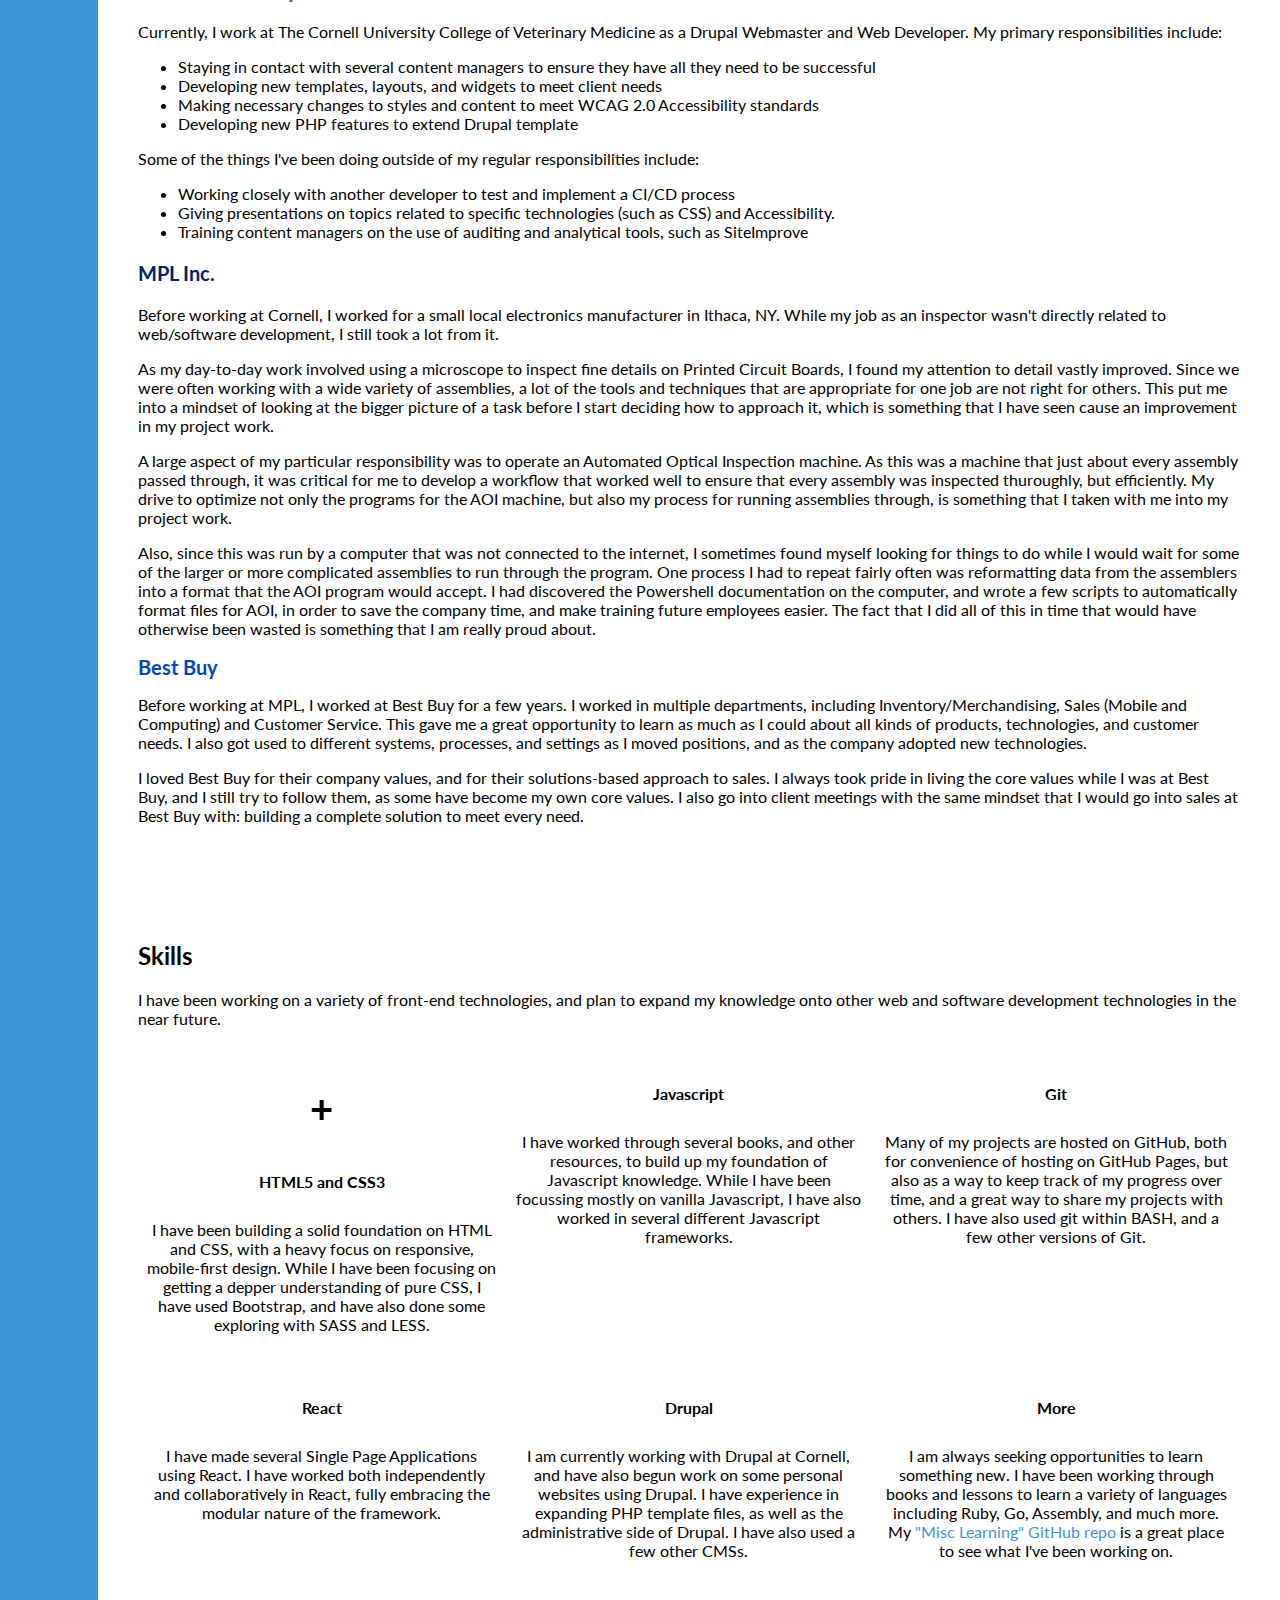
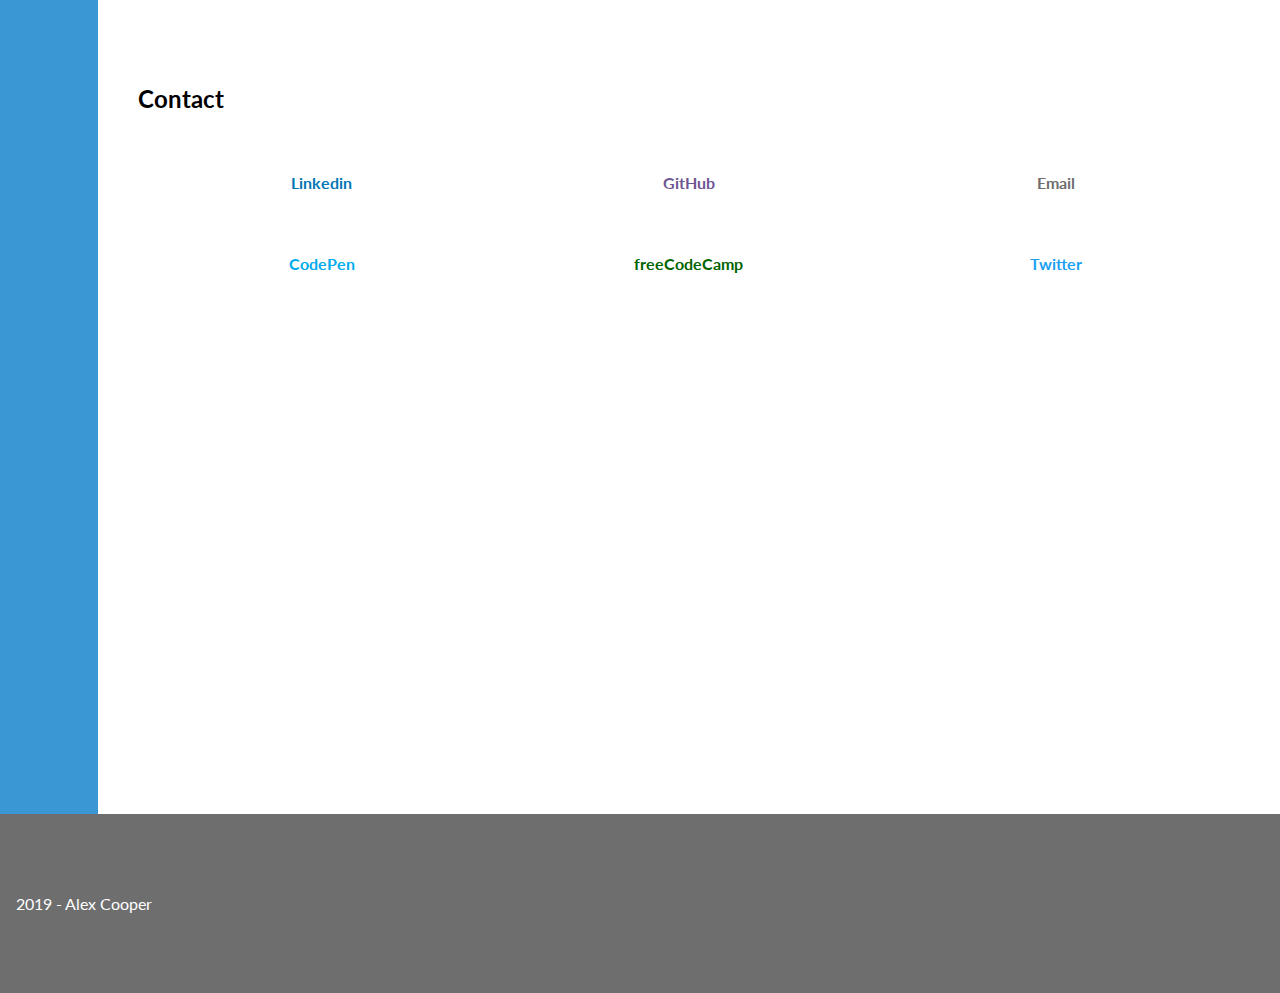
==== commit 697bf99b: "New Contact Section" ====
--- a/index.html
+++ b/index.html
@@ -1,8 +1,9 @@
 <!DOCTYPE html>
 <html lang="en">
-<head>
-    <meta charset="UTF-8">
-    <meta name="viewport" content="width=device-width, initial-scale=1.0">
+    <head>
+        <meta charset="UTF-8">
+        <!-- <meta name="viewport" content="width=device-width, initial-scale=1.0, maximum-scale=1.0, minimum-scale=1"> -->
+        <meta name="viewport" content="width=device-width, initial-scale=1.0, maximum-scale=1.0, user-scalable=no" />
     <meta http-equiv="X-UA-Compatible" content="ie=edge">
     <title>Alex Cooper - Portfolio</title>
     <link rel="stylesheet" href="styles/index.css">
@@ -170,20 +171,49 @@
             <h2 class="section-head">
                 Contact
             </h2>
-            <ul class="contact-list spaced-list">
-                <li>Linkedin: <a href="https://www.linkedin.com/in/alexcooper1223/" class="linkedin"><i class="fab fa-linkedin-in"></i></a></li>
-                <li>GitHub: <a href="https://github.com/JSmurf" class="github"><i class="fab fa-github"></i></a></li>
-                <li>CodePen: <a href="https://codepen.io/JSmurf/" class="codepen"><i class="fab fa-codepen"></i></a></li>
-                <li>freeCodeCamp: <a href="https://www.freecodecamp.com/alexcooperdev" class="freecodecamp"><i class="fab fa-free-code-camp"></i></a></li>
-                <li>Email: <a href="mailto:Alex@AlexCooperDev.com" class="email"><i class="fas fa-envelope"></i></a></li>
-            </ul>
-        </section>
-
+            <div class="skills-grid">
+                <div class="skill">
+                    <a href="https://www.linkedin.com/in/alexcooper1223/">
+                        <h3><i class="fab fa-linkedin-in linkedin"></i></h3>
+                        <h4 class="linkedin">Linkedin</h4>
+                    </a>
+                </div>
+                <div class="skill">
+                    <a href="https://github.com/jsmurf">
+                        <h3><i class="fab fa-github github"></i></h3>
+                        <h4 class="github">GitHub</h4>
+                    </a>
+                </div>
+                <div class="skill">
+                    <a href="mailto:Alex@AlexCooperDev.com" >
+                        <h3><i class="fas fa-envelope email"></i></h3>
+                        <h4 class="email">Email</h4>
+                    </a>
+                </div>
+                <div class="skill">
+                    <a href="https://codepen.io/jsmurf">
+                        <h3><i class="fab fa-codepen codepen"></i></h3>
+                        <h4 class="codepen">CodePen</h4>
+                    </a>
+                </div>
+                <div class="skill">
+                    <a href="https://www.freecodecamp.com/alexcooperdev">
+                        <h3><i class="fab fa-free-code-camp freecodecamp"></i></h3>
+                        <h4 class="freecodecamp">freeCodeCamp</h4>
+                    </a>
+                </div>
+                <div class="skill">
+                    <a href="https://twitter.com/AlexCooperDev">
+                        <h3><i class="fab fa-twitter twitter"></i></h3>
+                        <h4 class="twitter">Twitter</h4>
+                    </a>
+                </div>
+            </div>
+        </section>
     </main>
     <footer>
         2019 - Alex Cooper
     </footer>
-
     <script src="scripts/index.js"></script>
 </body>
 </html>
--- a/styles/index.css
+++ b/styles/index.css
@@ -9,9 +9,9 @@
 
 body {
   margin: 0;
-  width: 100vw;
+  display: -ms-grid;
   display: grid;
-  grid-template-columns: min-content 1fr;
+  grid-template-columns: 100px calc(100vw-100px);
   font-family: 'Lato', sans-serif;
 }
 
@@ -20,7 +20,13 @@
     text-decoration: none;
 }
 
+a:hover {
+    color: #216897;
+}
+
 header {
+  -ms-grid-column: 1;
+  -ms-grid-column-span: 2;
   grid-column: 1 / 3;
   background: var(--gray);
   color: white;
@@ -28,7 +34,8 @@
   /* height: 40vh; */
   padding-top: 15vh;
   padding-bottom: 15vh;
-  box-sizing: border-box;
+  -webkit-box-sizing: border-box;
+          box-sizing: border-box;
   text-align: center;
   font-family: 'Lato', sans-serif;
 }
@@ -70,9 +77,17 @@
   text-decoration: none;
 }
 
+nav ul li a:hover {
+    color: white;
+}
+
 nav ul li a.current {
   background: white;
   color: var(--light-blue);
+}
+
+nav ul li a.current:hover {
+    color: var(--light-blue);
 }
 
 main {
@@ -80,7 +95,7 @@
 }
 
 section {
-  padding: 2rem;
+  padding: 2.5rem;
   /* margin: 0 0 2rem 0; */
 }
 
@@ -110,34 +125,25 @@
 }
 
 .skills-grid {
+  display: -ms-grid;
   display: grid;
+  -ms-grid-columns: 1fr;
   grid-template-columns: 1fr;
 }
 
 
 .project-spotlight {
+    display: -ms-grid;
     display: grid;
+    -ms-grid-columns: 1fr;
     grid-template-columns: 1fr;
     text-align: center;
 }
 
 .project > img {
-    height: 250px;
-    width: auto;
+    width: 80%;
+    height: auto;
     border: 1px solid #99a;
-}
-
-.contact-list {
-  list-style: none;
-  font-size: 30px;
-}
-
-.spaced-list > li {
-    margin: 1em 0;
-}
-
-.contact-list > li {
-  padding-top: 5px;
 }
 
 .linkedin {
@@ -156,23 +162,38 @@
   color: #006400;
 }
 
+.twitter {
+    color: #1da1f2;
+}
+
 .email {
   color: var(--gray);
 }
 
 footer {
-  grid-column: 1 / 3;
-  background: #6e6e6e;
-  color: white;
-  padding: 5rem 1rem;
+    -ms-grid-column: 1;
+    -ms-grid-column-span: 2;
+    grid-column: 1 / 3;
+    background: #6e6e6e;
+    color: white;
+    padding: 5rem 1rem;
 }
 
 @media (min-width: 600px) {
     .skills-grid {
+        -ms-grid-columns: 1fr 1fr 1fr;
         grid-template-columns: 1fr 1fr 1fr;
     }
     .project-spotlight {
+        -ms-grid-columns: 1fr 1em 1fr;
         grid-template-columns: 1fr 1fr;
         grid-column-gap: 1em;
     }
 }
+
+@media (min-width: 810px) {
+    .project > img {
+        height: 250px;
+        width: auto;
+    }
+}
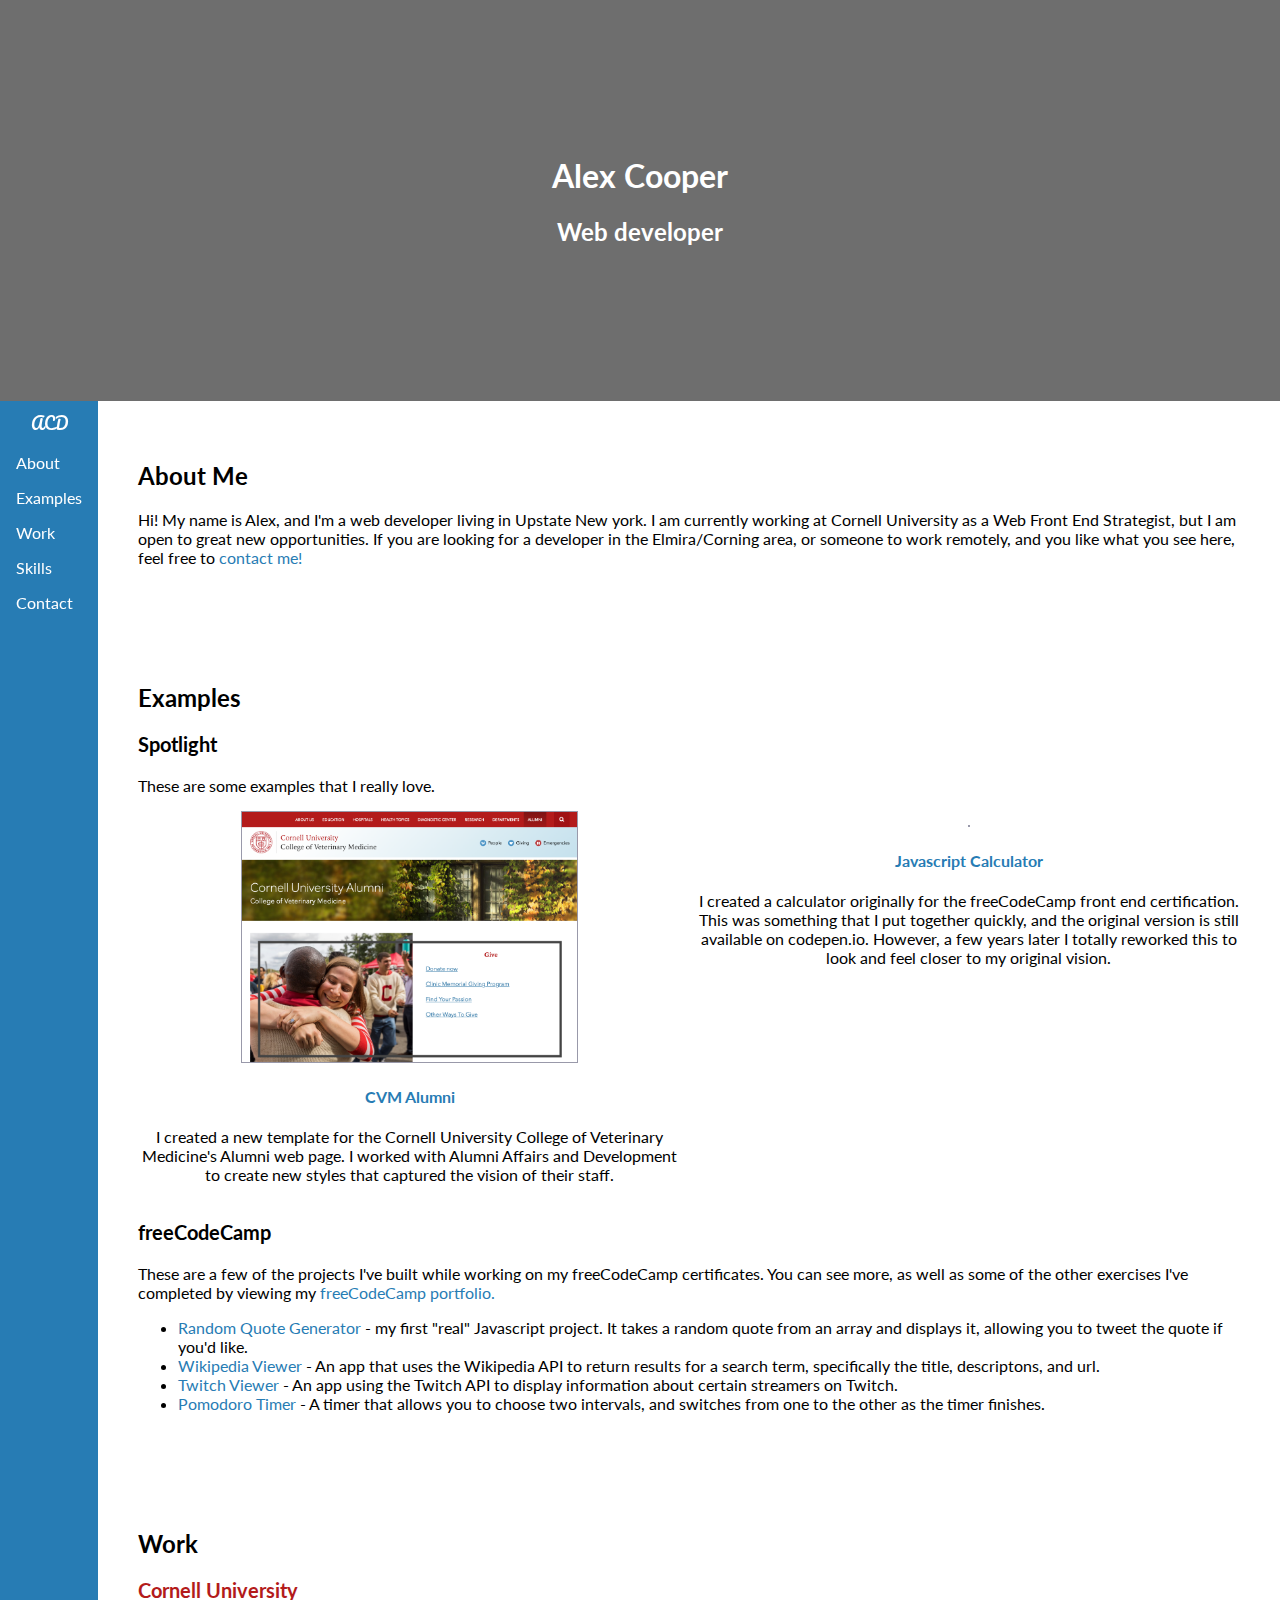
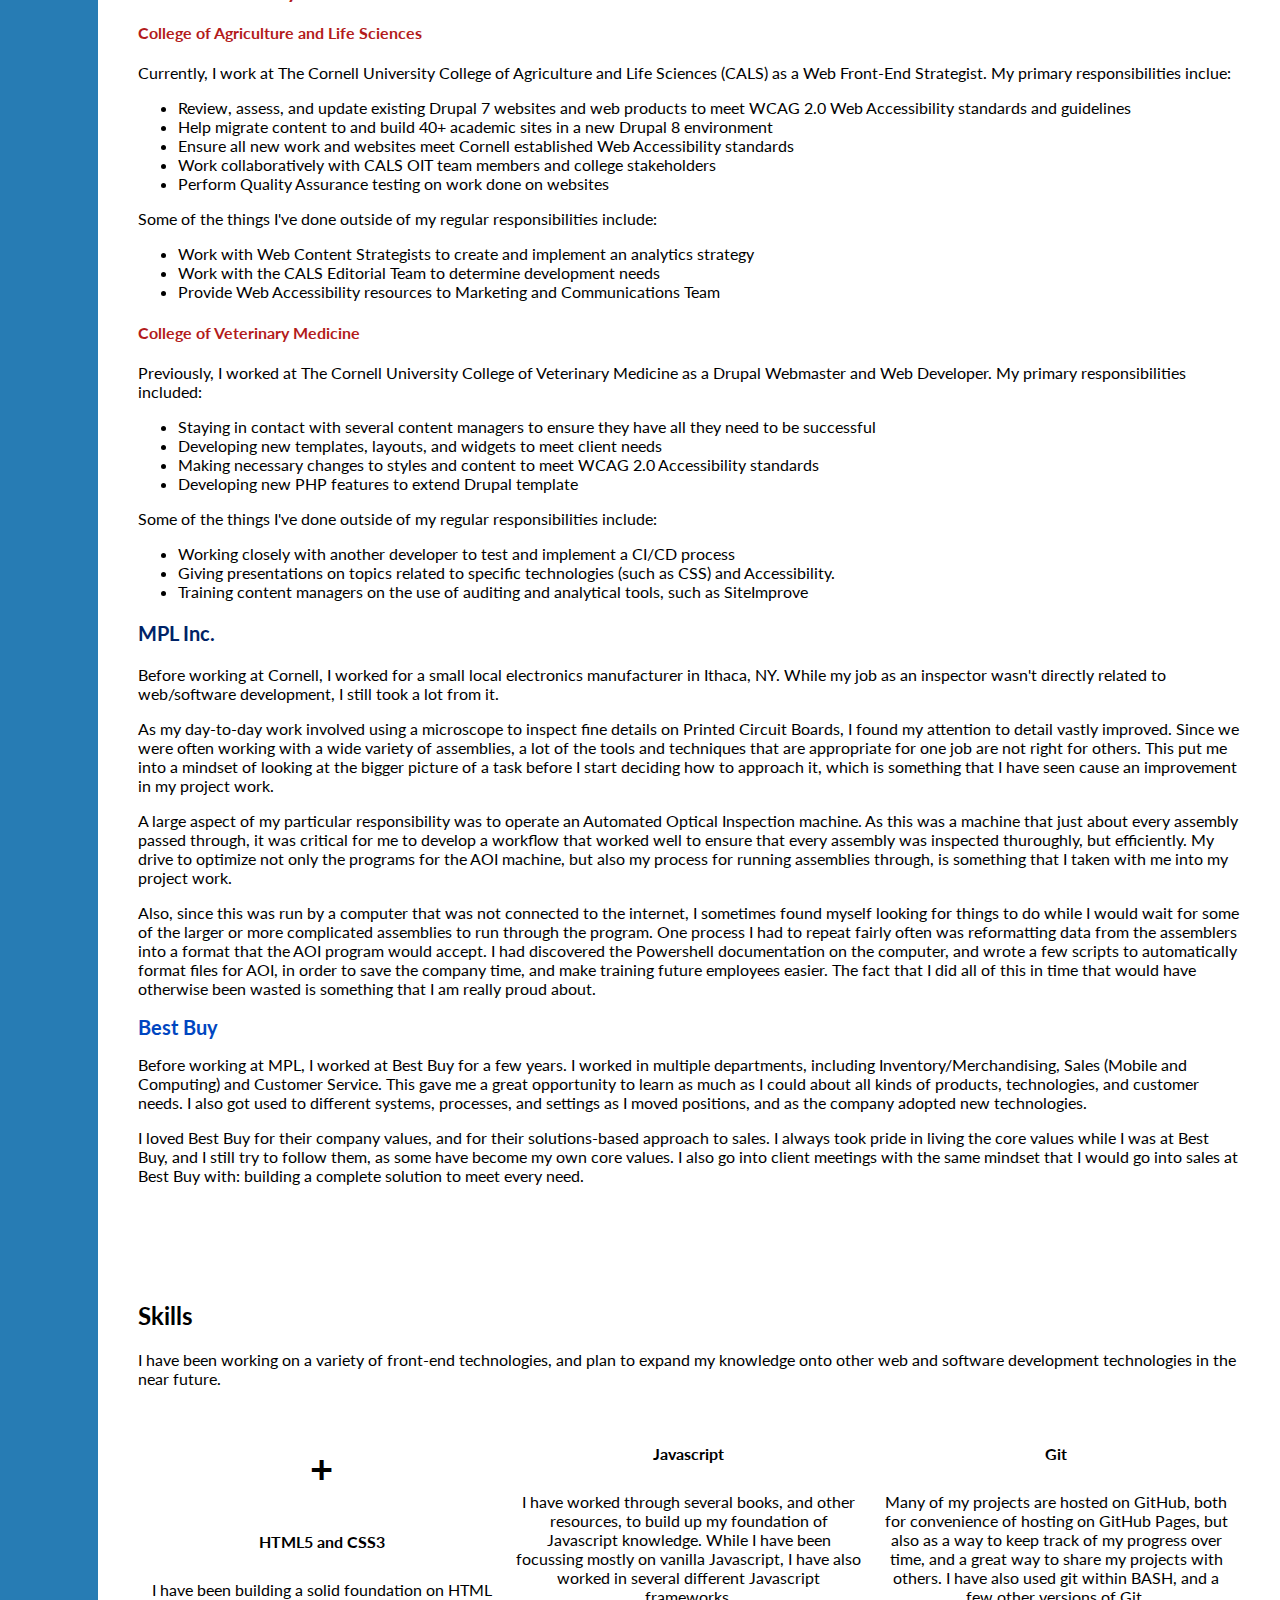
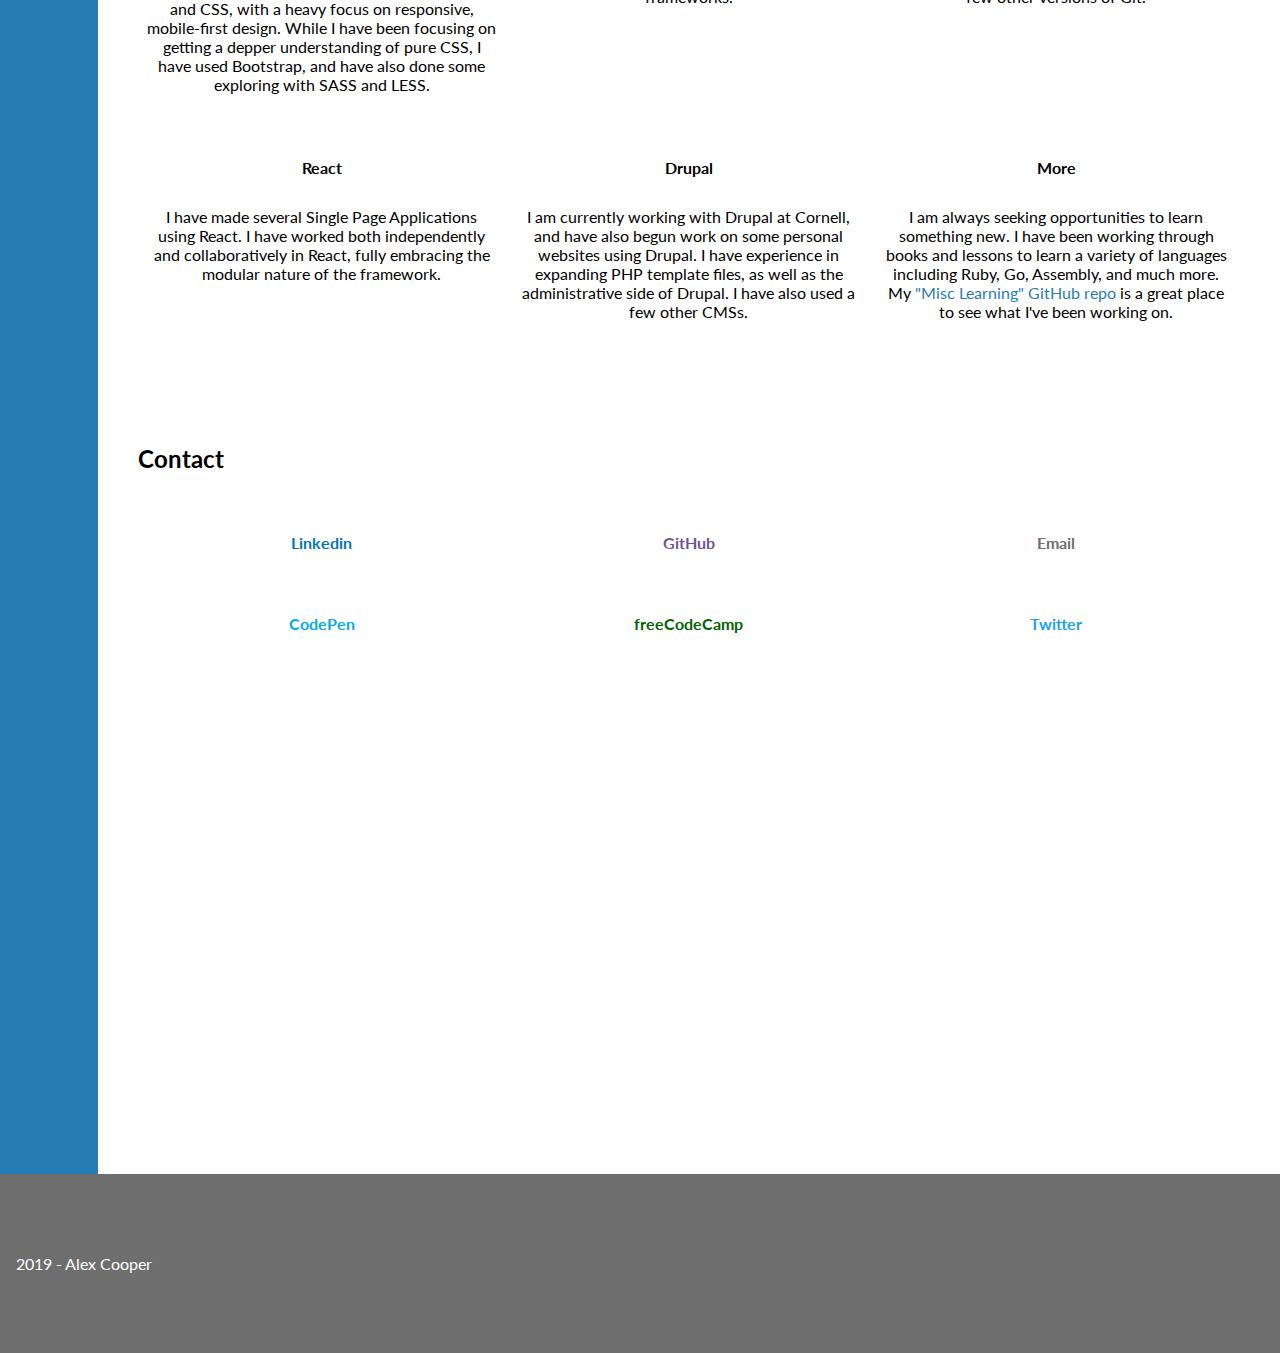
==== commit 89af61d1: "Update for July 2021" ====
--- a/index.html
+++ b/index.html
@@ -1,3 +1,4 @@
+
 <!DOCTYPE html>
 <html lang="en">
     <head>
@@ -45,7 +46,7 @@
                 About Me
             </h2>
             <p>
-                Hi! My name is Alex, and I'm a web developer living in Upstate New york. I am currently working at Cornell University as a Drupal Webmaster and Web Devloper, but I am open to great new opportunities. If you are looking for a developer in New York State, or someone to work remotely, and you like what you see here, feel free to <a href="#contact">contact me!</a>
+                Hi! My name is Alex, and I'm a web developer living in Upstate New york. I am currently working at Cornell University as a Web Front End Strategist, but I am open to great new opportunities. If you are looking for a developer in the Elmira/Corning area, or someone to work remotely, and you like what you see here, feel free to <a href="#contact">contact me!</a>
             </p>
         </section>
         <section id="examples">
@@ -89,8 +90,28 @@
                 Work
             </h2>
             <h3 class="sub-heading" style="color: #b31b1b;">Cornell University</h3>
-            <p>
-                Currently, I work at The Cornell University College of Veterinary Medicine as a Drupal Webmaster and Web Developer. My primary responsibilities include:
+	    <h4 class="sub-sub-heading" style="color: #b31b1b;">College of Agriculture and Life Sciences</h4>
+	    <p>
+	      Currently, I work at The Cornell University College of Agriculture and Life Sciences (CALS) as a Web Front-End Strategist. My primary responsibilities inclue: 
+	    </p> 
+	    <ul class="spaced-list">
+	      <li>Review, assess, and update existing Drupal 7 websites and web products to meet WCAG 2.0 Web Accessibility standards and guidelines</li>
+	      <li>Help migrate content to and build 40+ academic sites in a new Drupal 8 environment</li>
+	      <li>Ensure all new work and websites meet Cornell established Web Accessibility standards</li>
+	      <li>Work collaboratively with CALS OIT team members and college stakeholders</li>
+	      <li>Perform Quality Assurance testing on work done on websites</li>
+	    </ul> 
+	    <p>
+	      Some of the things I've done outside of my regular responsibilities include:
+	    </p>
+	    <ul class="spaced-list">
+	      <li>Work with Web Content Strategists to create and implement an analytics strategy</li>
+	      <li>Work with the CALS Editorial Team to determine development needs</li>
+	      <li>Provide Web Accessibility resources to Marketing and Communications Team</li>
+	    </ul> 
+	    <h4 class="sub-sub-heading" style="color: #b31b1b;">College of Veterinary Medicine</h4>
+            <p>
+                Previously, I worked at The Cornell University College of Veterinary Medicine as a Drupal Webmaster and Web Developer. My primary responsibilities included:
             </p>
             <ul class="spaced-list">
                 <li>Staying in contact with several content managers to ensure they have all they need to be successful</li>
@@ -99,7 +120,7 @@
                 <li>Developing new PHP features to extend Drupal template </li>
             </ul>
             <p>
-                Some of the things I've been doing outside of my regular responsibilities include:
+                Some of the things I've done outside of my regular responsibilities include:
             </p>
             <ul class="spaced-list">
                 <li>Working closely with another developer to test and implement a CI/CD process</li>
--- a/styles/index.css
+++ b/styles/index.css
@@ -1,5 +1,6 @@
 :root {
-  --light-blue: #3b96d4;
+  /* --light-blue: #3b96d4; */
+    --light-blue: #277CB4;
   --gray: #6e6e6e;
 }
 
@@ -21,7 +22,8 @@
 }
 
 a:hover {
-    color: #216897;
+    /* color: #216897; */
+    text-decoration: underline;
 }
 
 header {
@@ -124,6 +126,10 @@
     font-size: 1.25rem;
 }
 
+.sub-sub-heading {
+    font-size: 1rem;
+}
+
 .skills-grid {
   display: -ms-grid;
   display: grid;
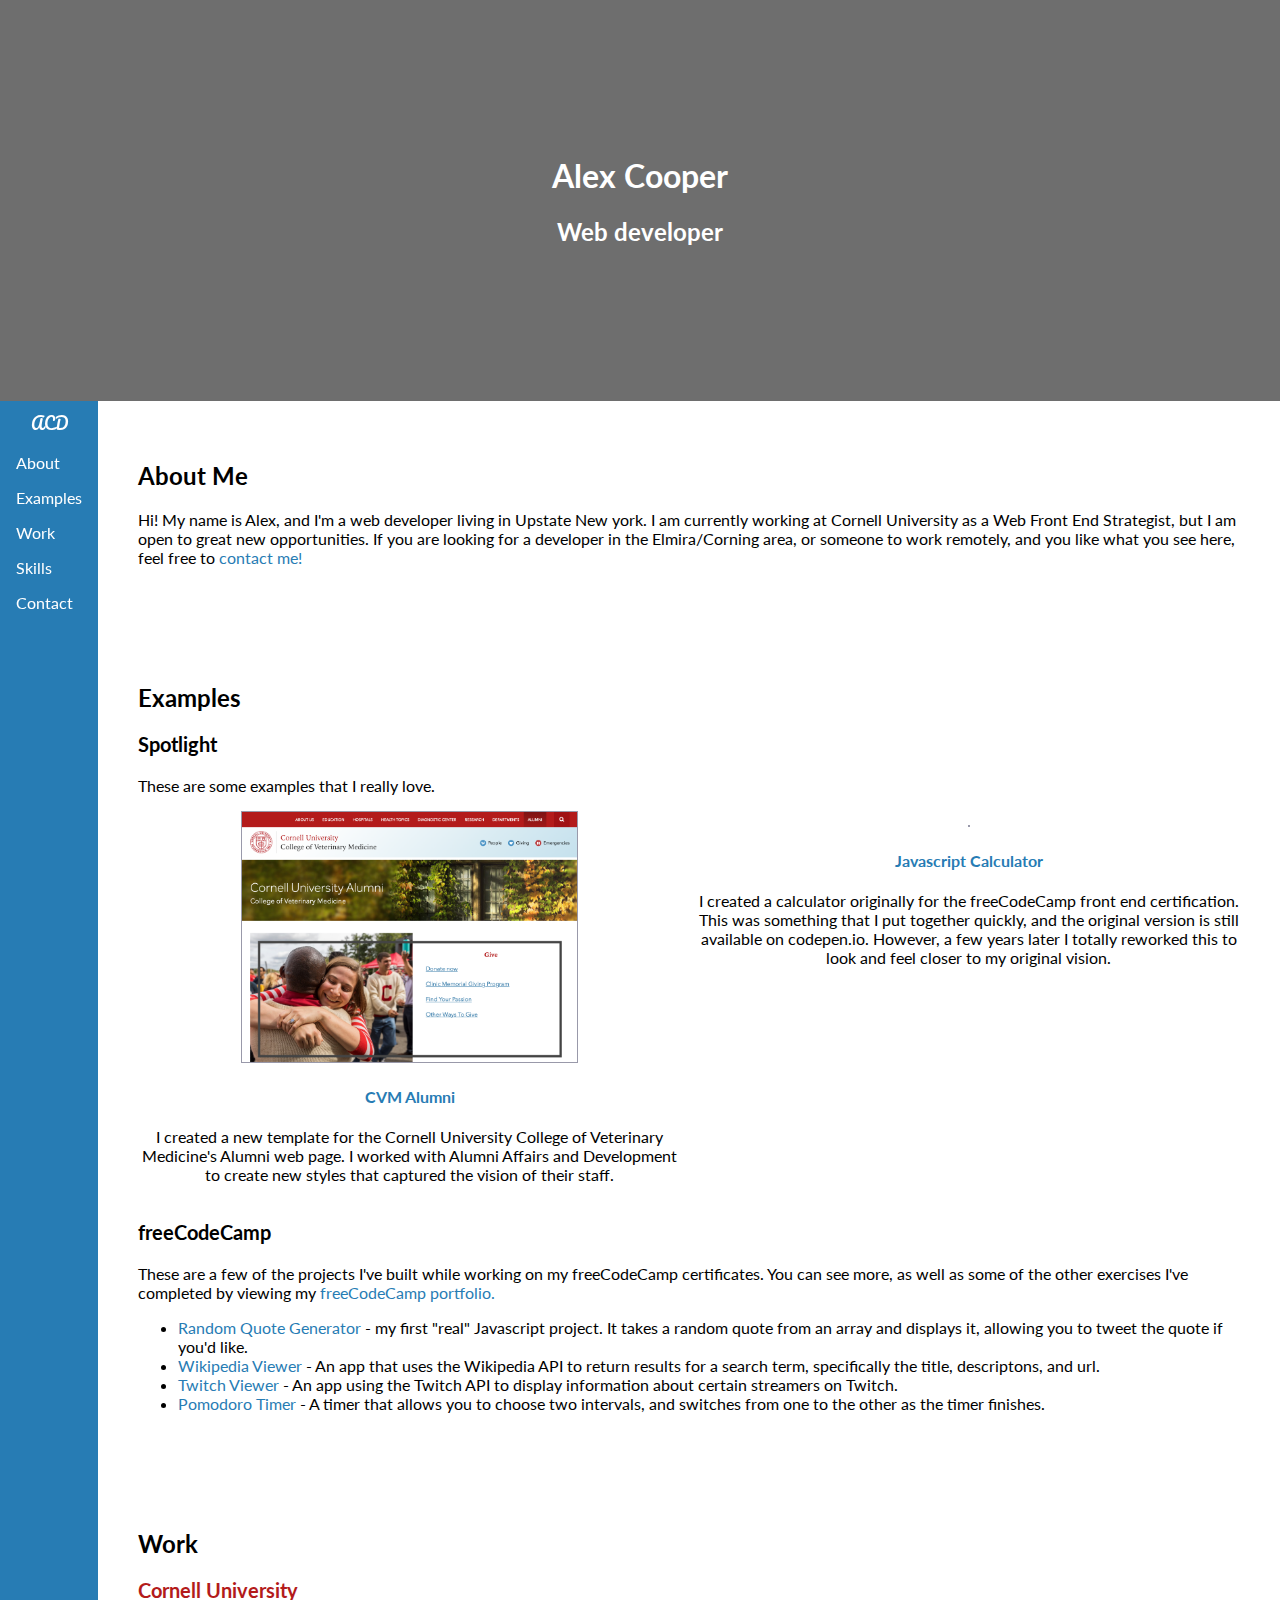
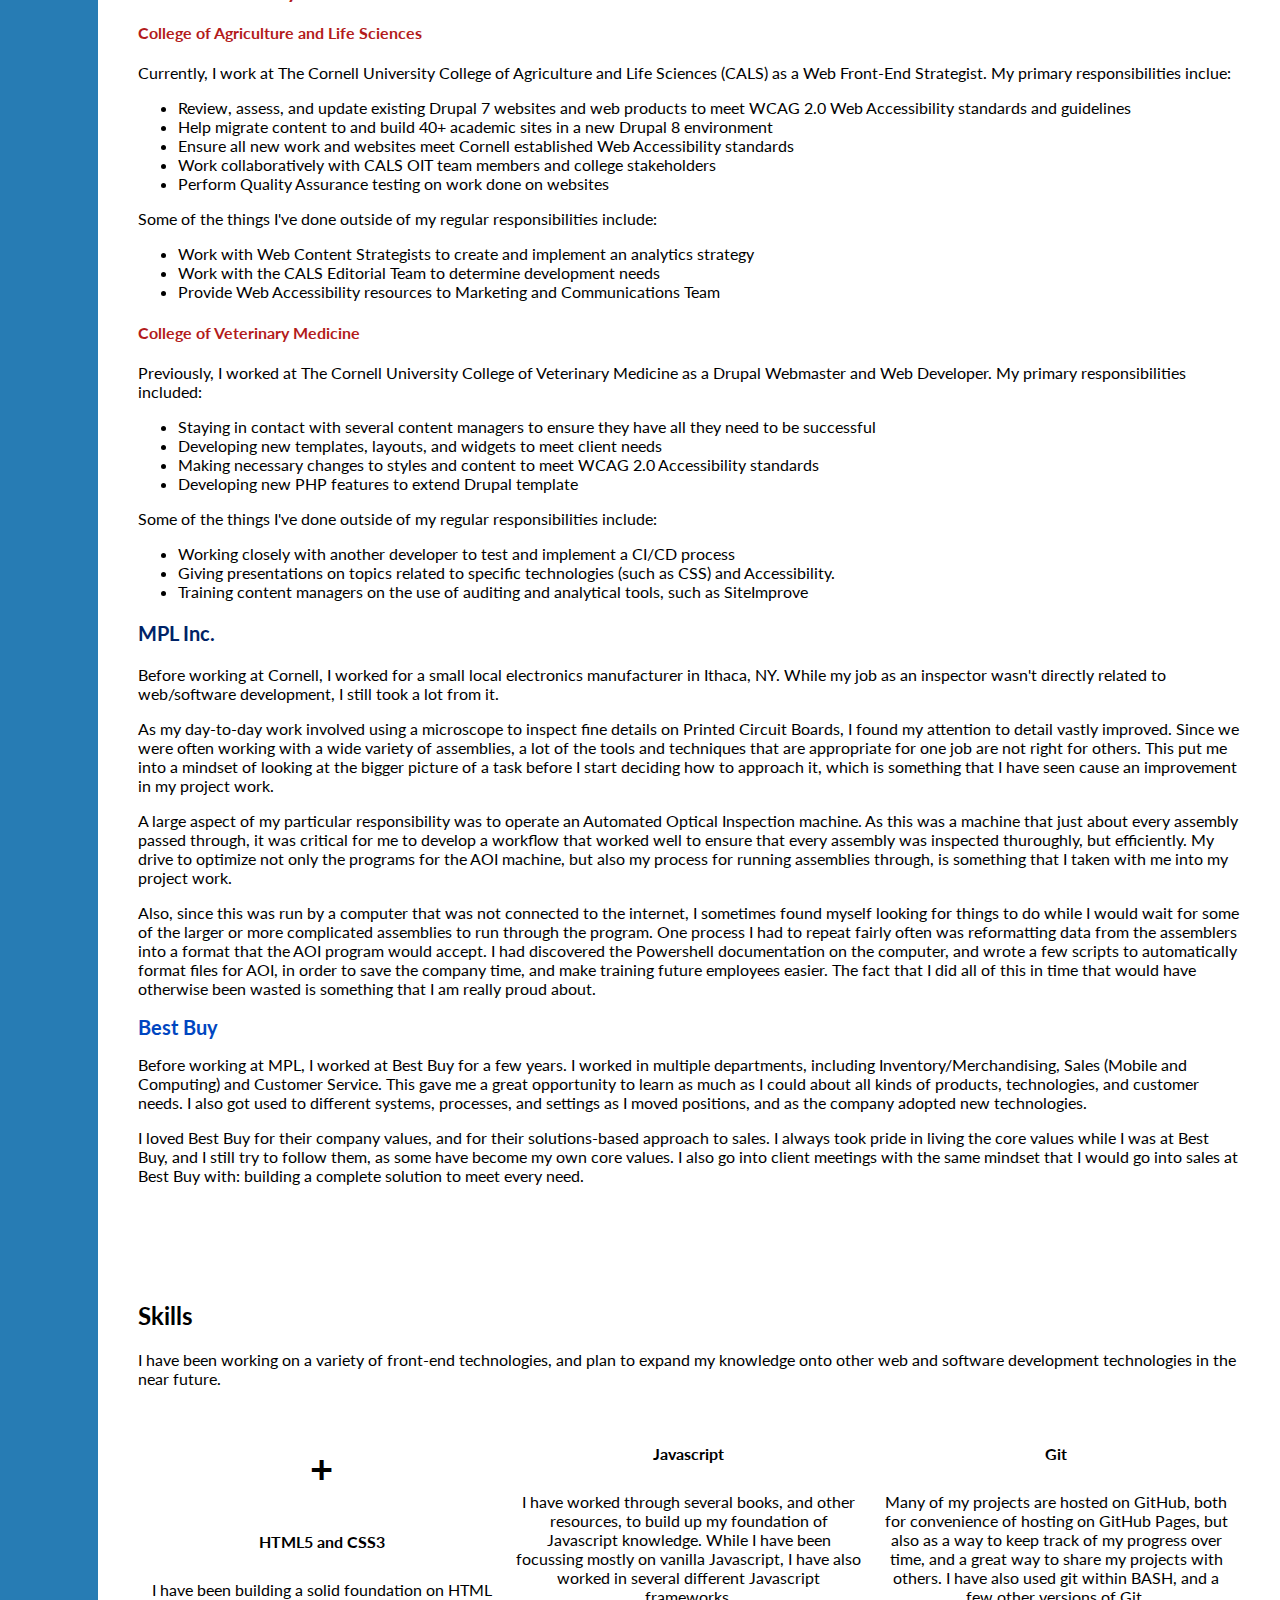
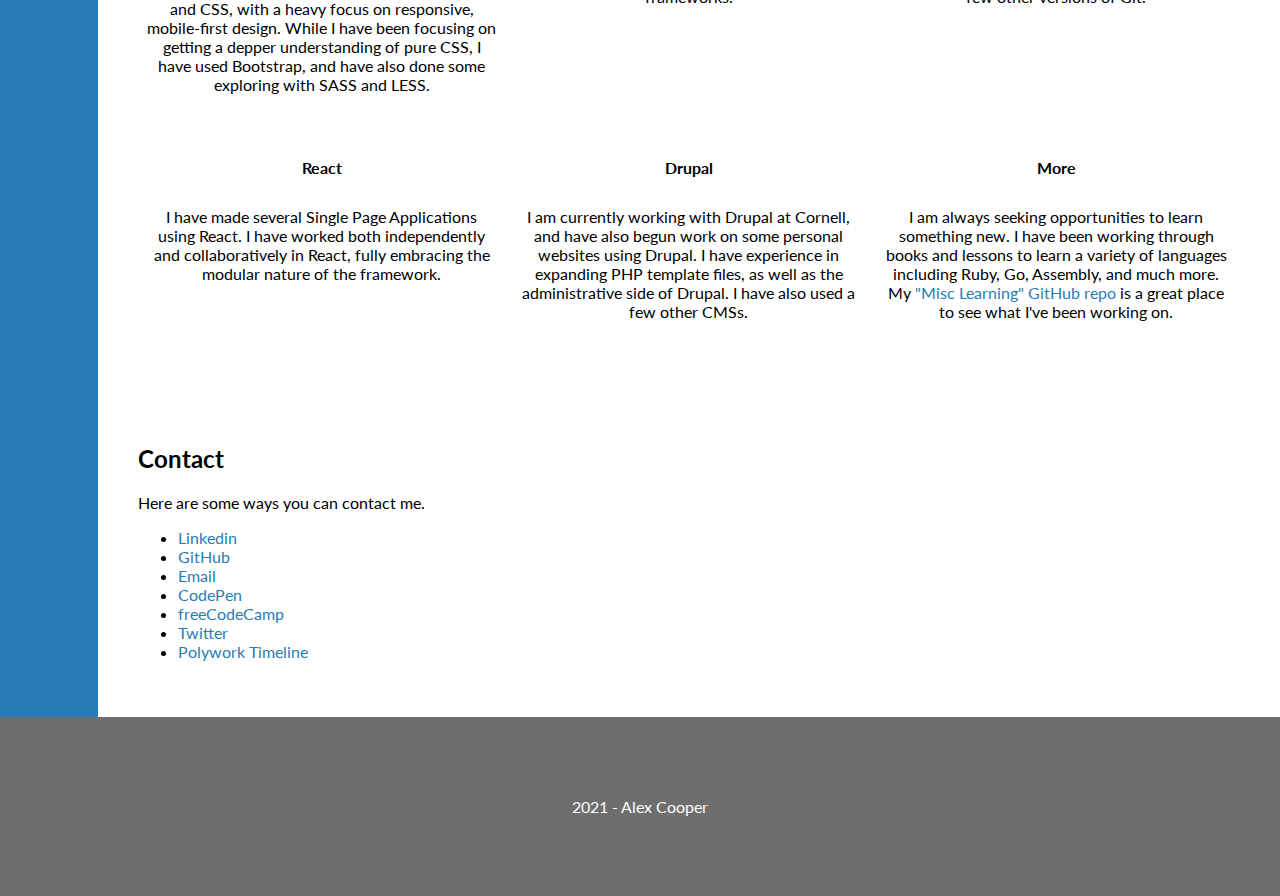
==== commit 9e81eeb3: "Update Contact Info" ====
--- a/index.html
+++ b/index.html
@@ -192,48 +192,50 @@
             <h2 class="section-head">
                 Contact
             </h2>
-            <div class="skills-grid">
-                <div class="skill">
-                    <a href="https://www.linkedin.com/in/alexcooper1223/">
-                        <h3><i class="fab fa-linkedin-in linkedin"></i></h3>
-                        <h4 class="linkedin">Linkedin</h4>
-                    </a>
-                </div>
-                <div class="skill">
-                    <a href="https://github.com/jsmurf">
-                        <h3><i class="fab fa-github github"></i></h3>
-                        <h4 class="github">GitHub</h4>
-                    </a>
-                </div>
-                <div class="skill">
-                    <a href="mailto:Alex@AlexCooperDev.com" >
-                        <h3><i class="fas fa-envelope email"></i></h3>
-                        <h4 class="email">Email</h4>
-                    </a>
-                </div>
-                <div class="skill">
-                    <a href="https://codepen.io/jsmurf">
-                        <h3><i class="fab fa-codepen codepen"></i></h3>
-                        <h4 class="codepen">CodePen</h4>
-                    </a>
-                </div>
-                <div class="skill">
-                    <a href="https://www.freecodecamp.com/alexcooperdev">
-                        <h3><i class="fab fa-free-code-camp freecodecamp"></i></h3>
-                        <h4 class="freecodecamp">freeCodeCamp</h4>
-                    </a>
-                </div>
-                <div class="skill">
-                    <a href="https://twitter.com/AlexCooperDev">
-                        <h3><i class="fab fa-twitter twitter"></i></h3>
-                        <h4 class="twitter">Twitter</h4>
-                    </a>
-                </div>
-            </div>
-        </section>
+	    <p>
+	      Here are some ways you can contact me.
+	    </p>
+        <ul>
+            <li>
+                <a href="https://www.linkedin.com/in/alexcooper1223/">
+                    Linkedin
+                </a>
+            </li>
+            <li>
+                <a href="https://github.com/jsmurf">
+                    GitHub
+                </a>
+            </li>
+            <li>
+                <a href="mailto:Alex@AlexCooperDev.com" >
+                    Email
+                </a>
+            </li>
+            <li>
+                <a href="https://codepen.io/jsmurf">
+                    CodePen
+                </a>
+            </li>
+            <li>
+                <a href="https://www.freecodecamp.com/alexcooperdev">
+                    freeCodeCamp
+                </a>
+            </li>
+            <li>
+                <a href="https://twitter.com/AlexCooperDev">
+                    Twitter
+                </a>
+            </li>
+            <li>
+                <a href="https://timeline.alexcooperdev.com/">
+                    Polywork Timeline
+                </a>
+            </li>
+        </ul>
+       </section>
     </main>
     <footer>
-        2019 - Alex Cooper
+        2021 - Alex Cooper
     </footer>
     <script src="scripts/index.js"></script>
 </body>
--- a/styles/index.css
+++ b/styles/index.css
@@ -92,9 +92,9 @@
     color: var(--light-blue);
 }
 
-main {
+/* main {
   padding-bottom: 30rem;
-}
+} */
 
 section {
   padding: 2.5rem;
@@ -183,6 +183,7 @@
     background: #6e6e6e;
     color: white;
     padding: 5rem 1rem;
+    text-align: center;
 }
 
 @media (min-width: 600px) {
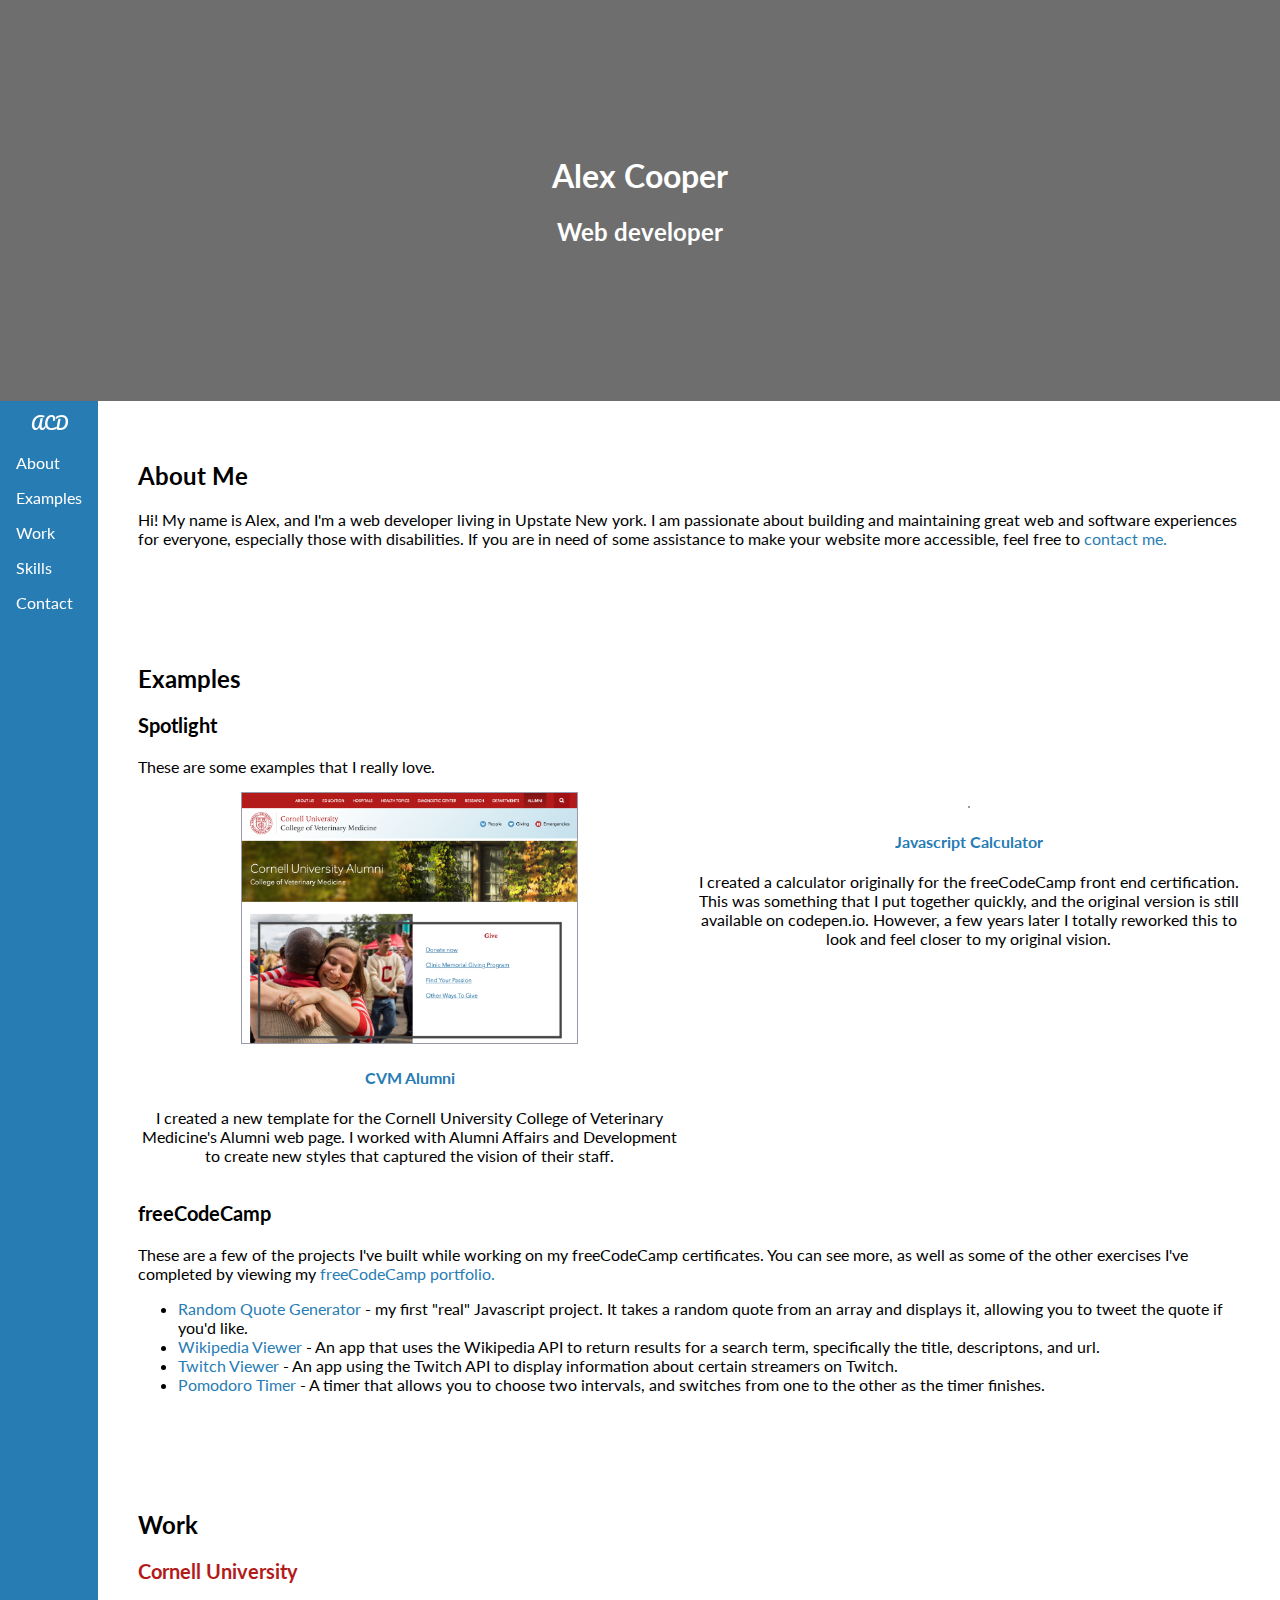
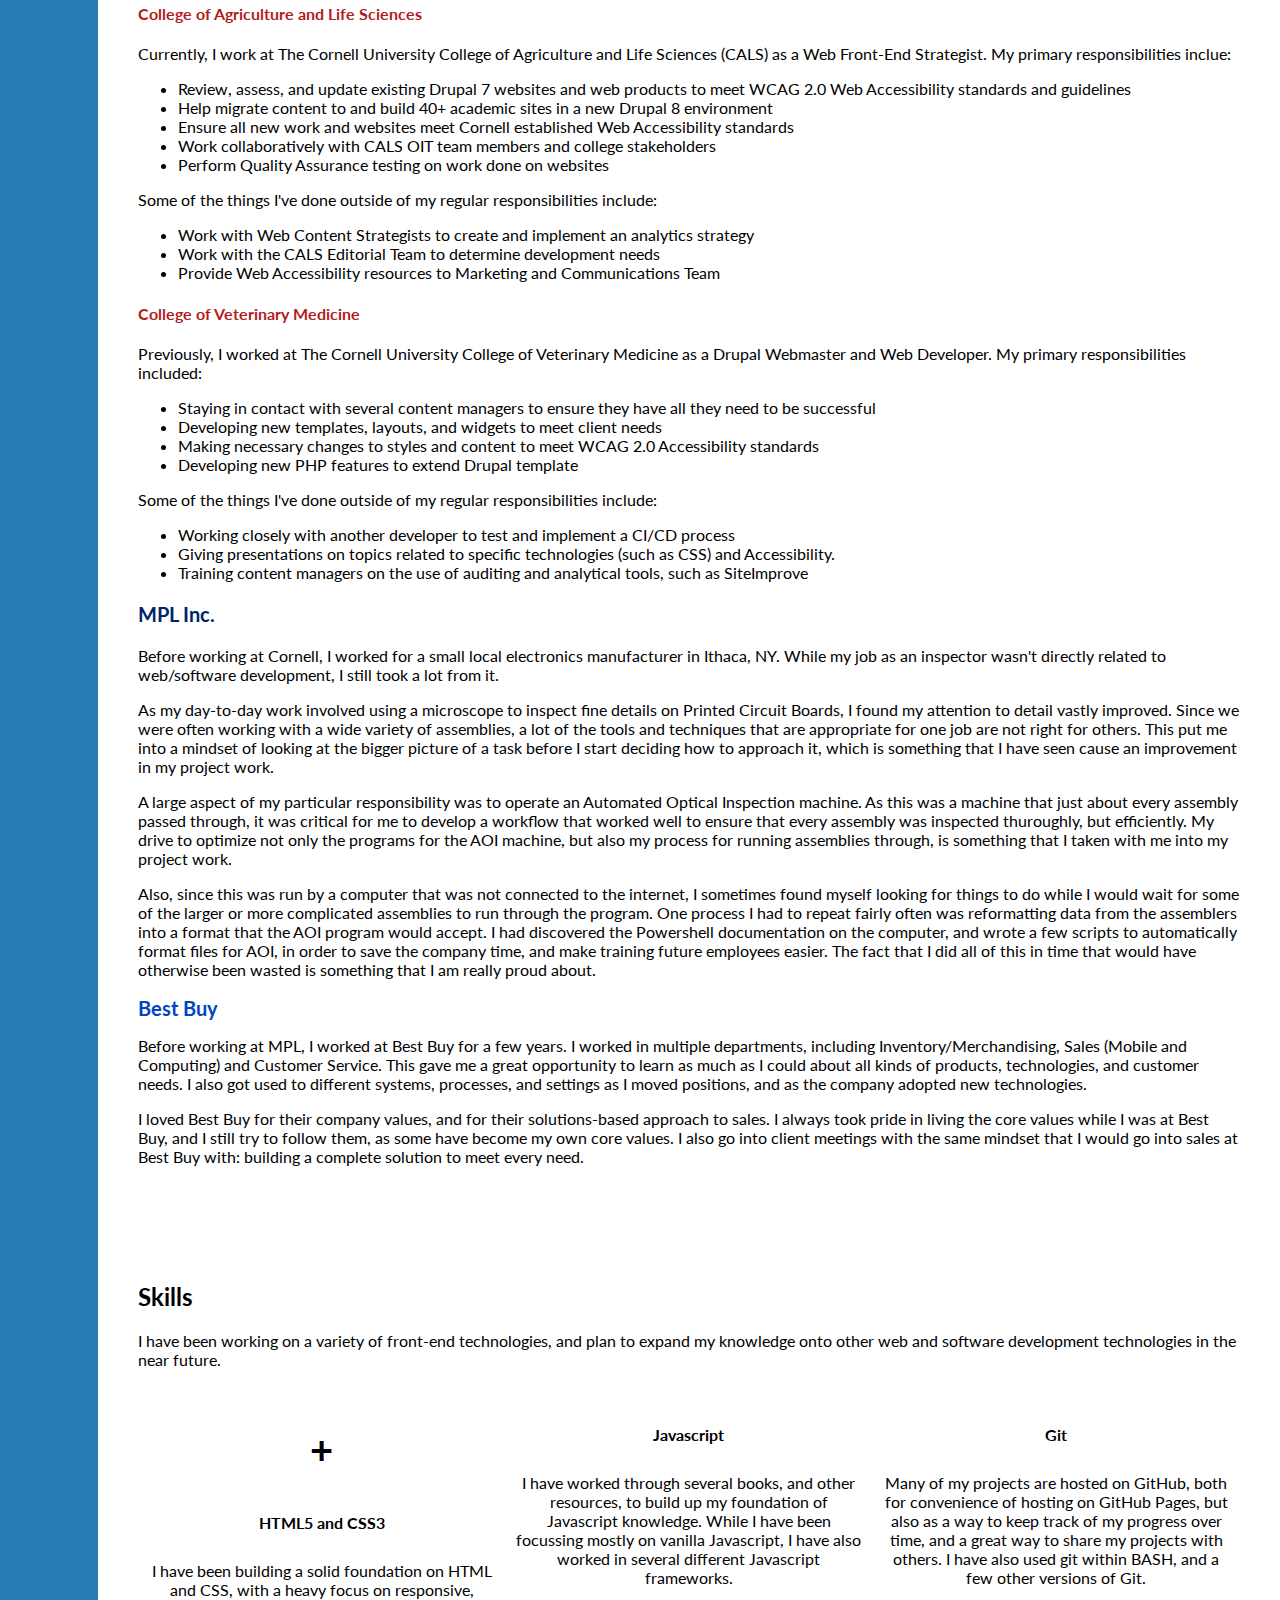
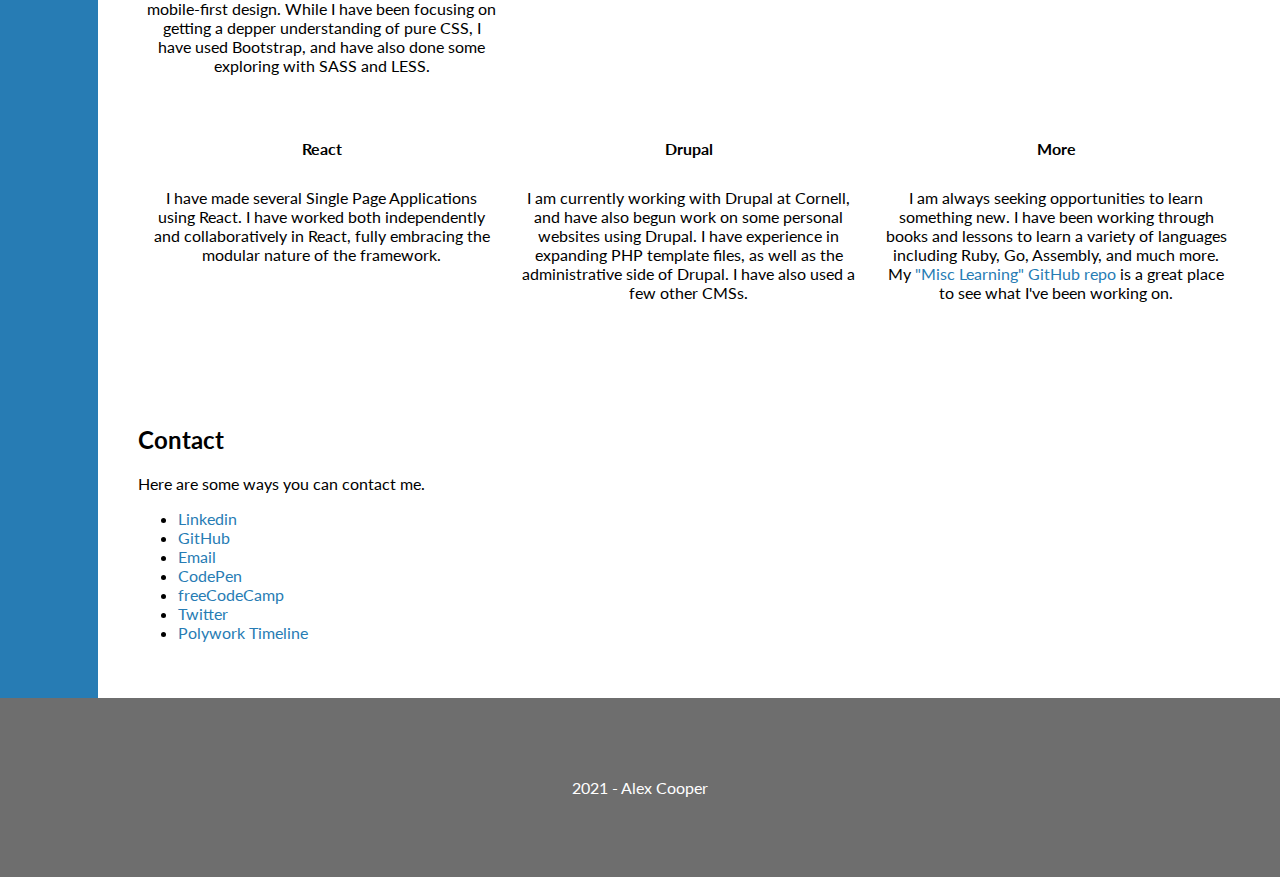
==== commit 09c9d6e8: "Merge pull request #2 from JSmurf/update-bio" ====
--- a/index.html
+++ b/index.html
@@ -46,7 +46,7 @@
                 About Me
             </h2>
             <p>
-                Hi! My name is Alex, and I'm a web developer living in Upstate New york. I am currently working at Cornell University as a Web Front End Strategist, but I am open to great new opportunities. If you are looking for a developer in the Elmira/Corning area, or someone to work remotely, and you like what you see here, feel free to <a href="#contact">contact me!</a>
+                Hi! My name is Alex, and I'm a web developer living in Upstate New york. I am passionate about building and maintaining great web and software experiences for everyone, especially those with disabilities. If you are in need of some assistance to make your website more accessible, feel free to <a href="#contact">contact me.</a>
             </p>
         </section>
         <section id="examples">
--- a/styles/index.css
+++ b/styles/index.css
@@ -152,30 +152,6 @@
     border: 1px solid #99a;
 }
 
-.linkedin {
-color: #0077B5;
-}
-
-.github {
-  color: #6E5494;
-}
-
-.codepen {
-  color: #00ACED;
-}
-
-.freecodecamp {
-  color: #006400;
-}
-
-.twitter {
-    color: #1da1f2;
-}
-
-.email {
-  color: var(--gray);
-}
-
 footer {
     -ms-grid-column: 1;
     -ms-grid-column-span: 2;
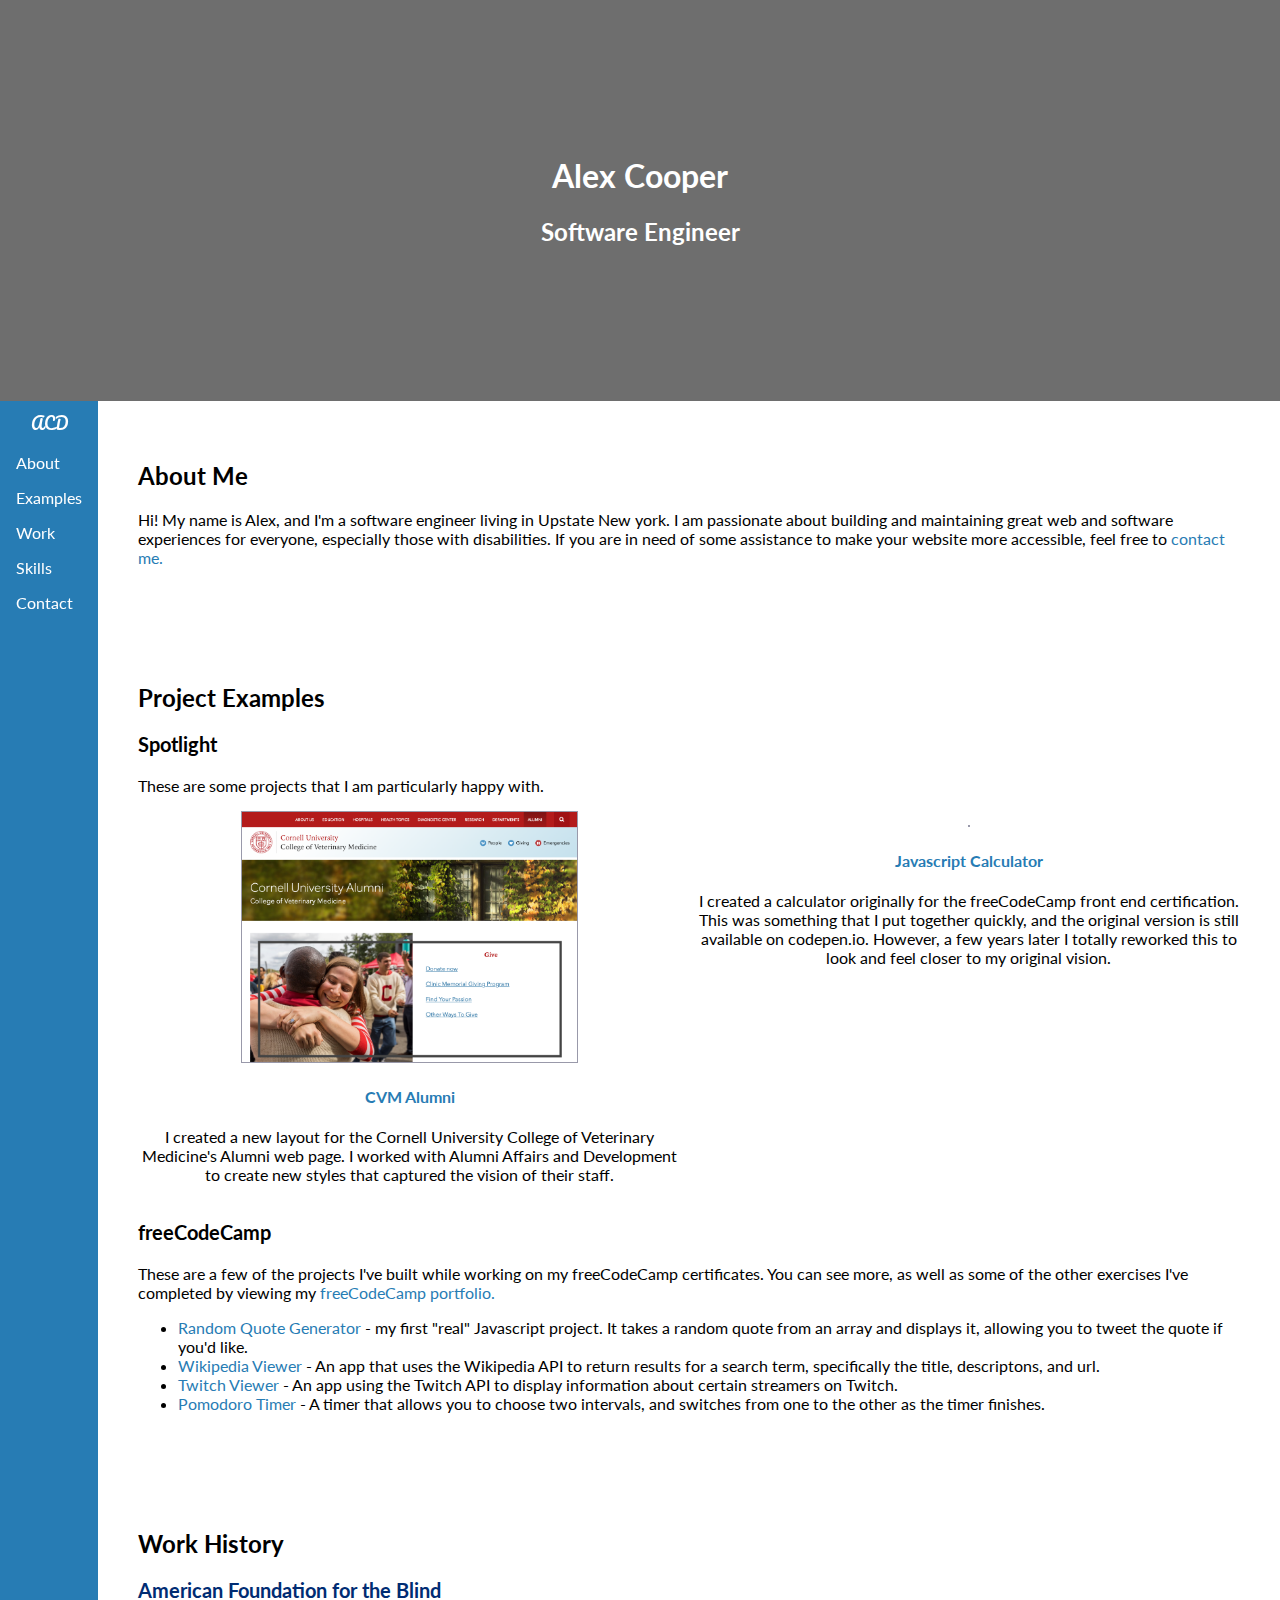
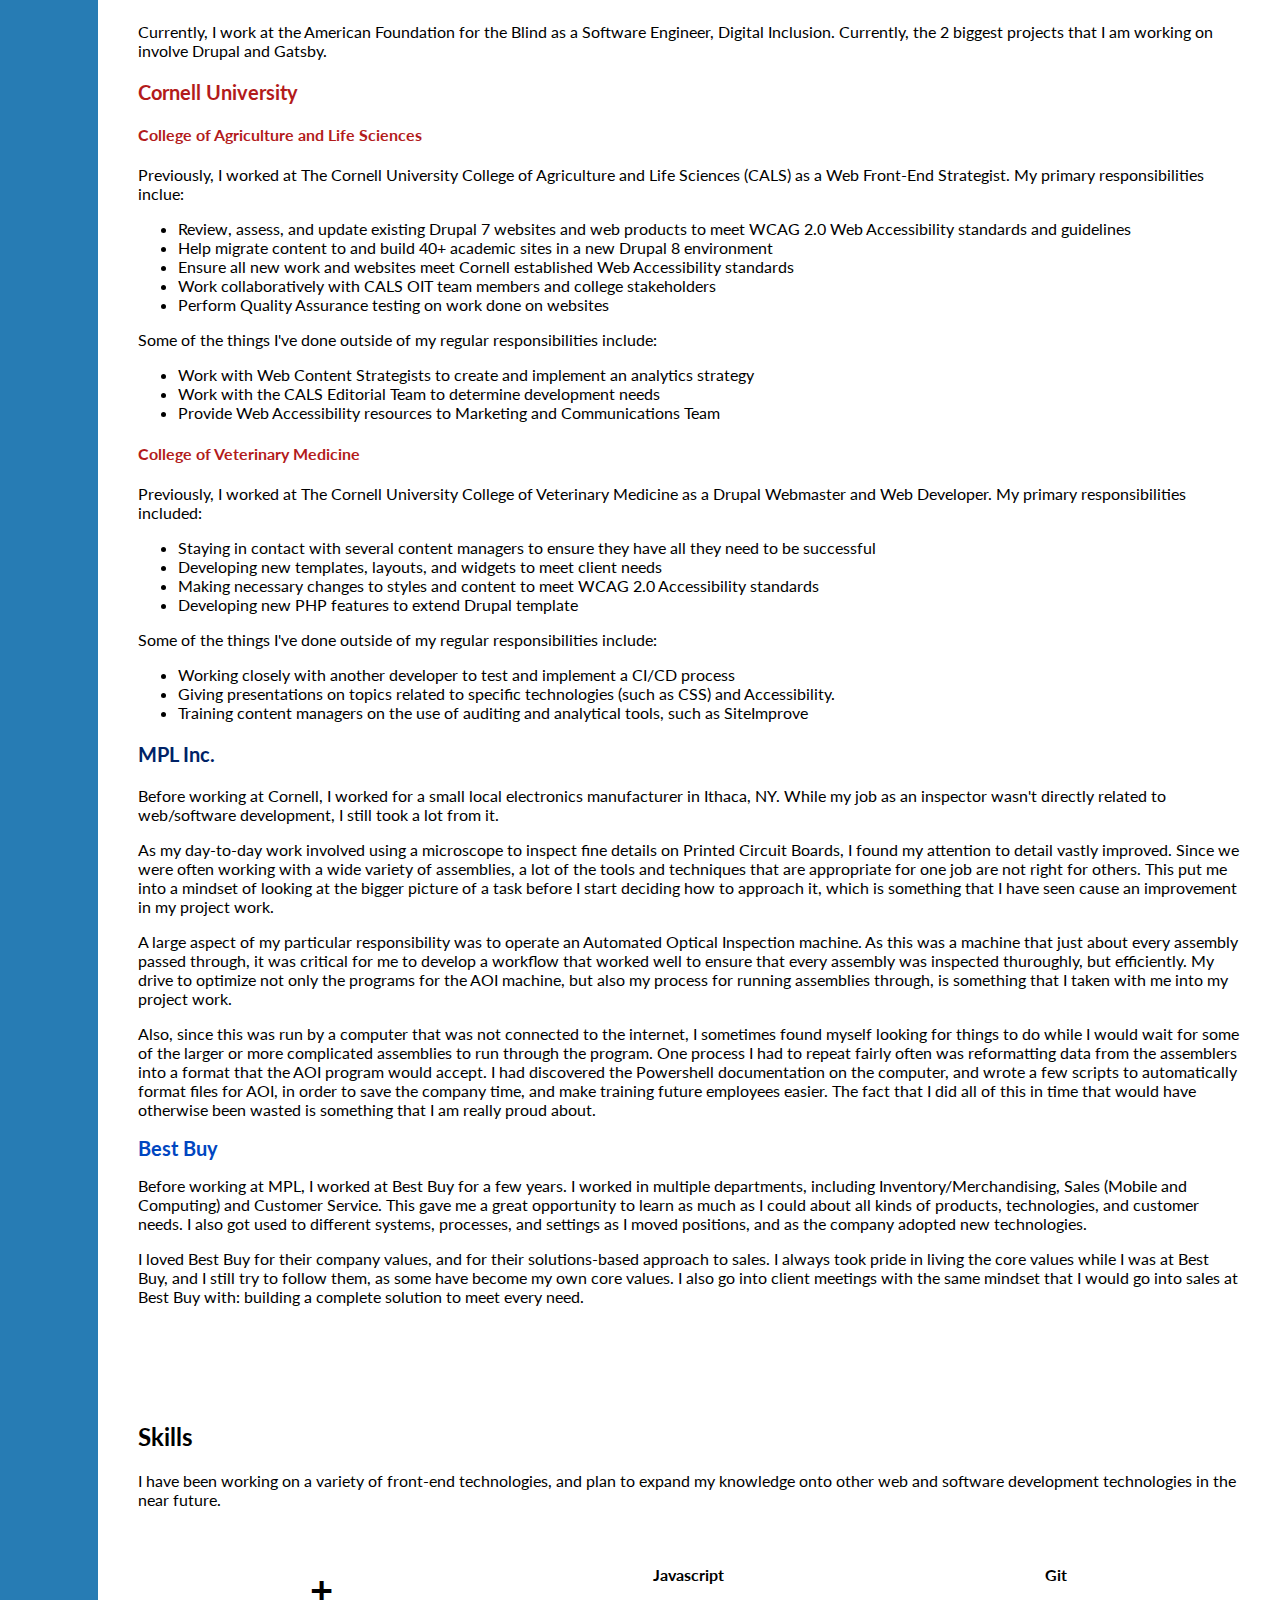
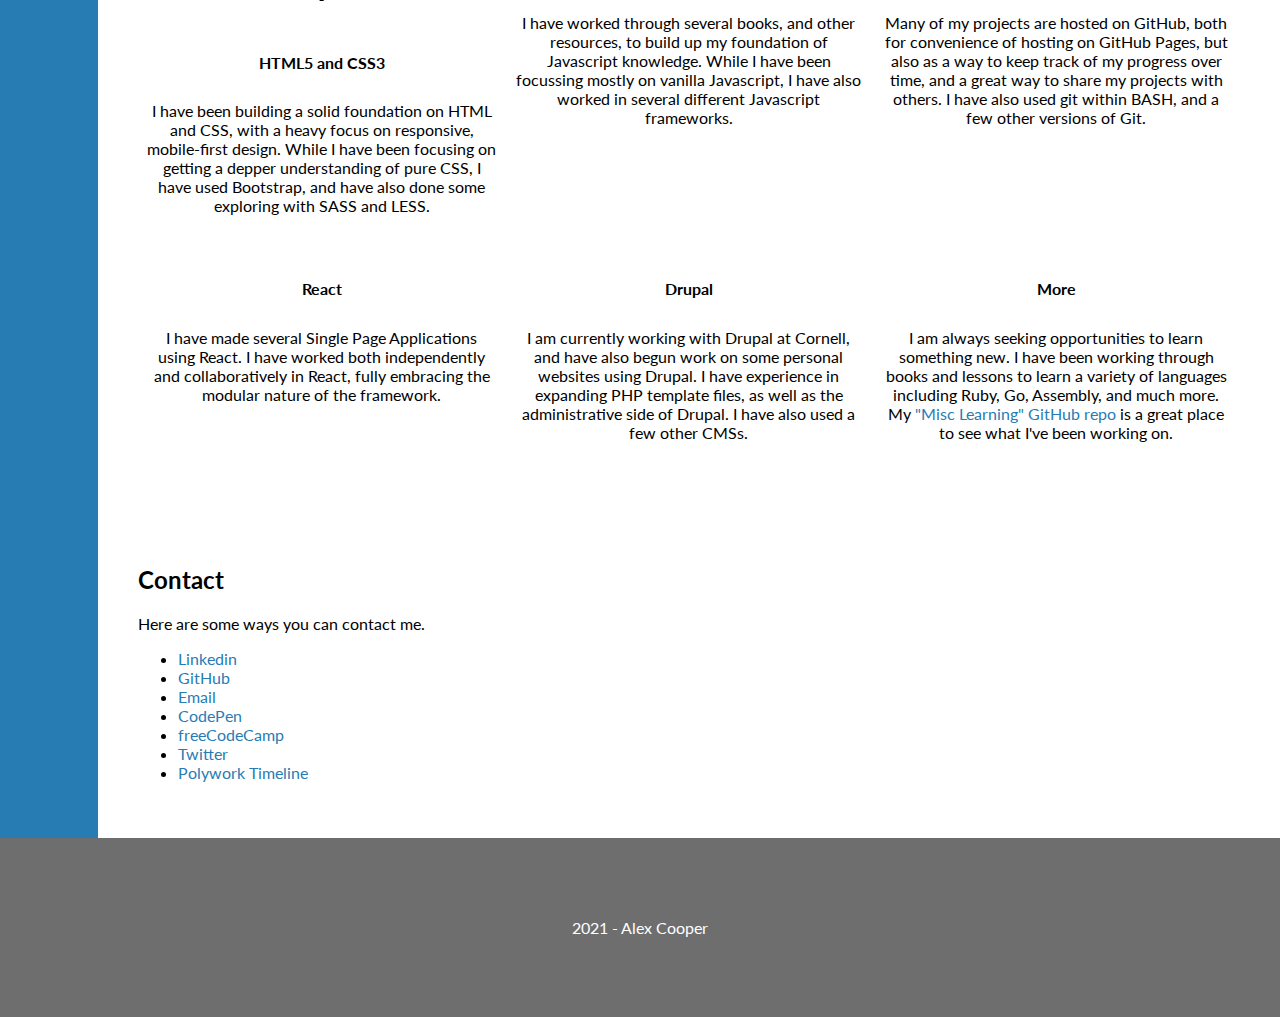
==== commit 89c842de: "Update index.html" ====
--- a/index.html
+++ b/index.html
@@ -25,7 +25,7 @@
                 Alex Cooper
             </h1>
             <h2>
-                Web developer
+                Software Engineer
             </h2>
         </div>
     </header>
@@ -46,23 +46,23 @@
                 About Me
             </h2>
             <p>
-                Hi! My name is Alex, and I'm a web developer living in Upstate New york. I am passionate about building and maintaining great web and software experiences for everyone, especially those with disabilities. If you are in need of some assistance to make your website more accessible, feel free to <a href="#contact">contact me.</a>
+                Hi! My name is Alex, and I'm a software engineer living in Upstate New york. I am passionate about building and maintaining great web and software experiences for everyone, especially those with disabilities. If you are in need of some assistance to make your website more accessible, feel free to <a href="#contact">contact me.</a>
             </p>
         </section>
         <section id="examples">
             <h2 class="section-head">
-                Examples
+                Project Examples
             </h2>
             <h3 class="sub-heading">Spotlight</h3>
             <p>
-                These are some examples that I really love.
+                These are some projects that I am particularly happy with.
             </p>
             <div class="project-spotlight">
                 <div class="project">
                     <img alt="" src="assets/img/alumni-screen.png"/>
                     <h4><a href="https://vet.cornell.edu/alumni">CVM Alumni</a></h4>
                     <p>
-                        I created a new template for the Cornell University College of Veterinary Medicine's Alumni web page. I worked with Alumni Affairs and Development to create new styles that captured the vision of their staff. 
+                        I created a new layout for the Cornell University College of Veterinary Medicine's Alumni web page. I worked with Alumni Affairs and Development to create new styles that captured the vision of their staff. 
                     </p>
                 </div>
                 <div class="project">
@@ -87,12 +87,16 @@
         </section>
         <section id="work">
             <h2 class="section-head">
-                Work
-            </h2>
+                Work History
+            </h2>
+            <h3 class="sub-heading" style="color: #002C73;">American Foundation for the Blind</h3>
+            <p>
+                Currently, I work at the American Foundation for the Blind as a Software Engineer, Digital Inclusion. Currently, the 2 biggest projects that I am working on involve Drupal and Gatsby.
+            </p>
             <h3 class="sub-heading" style="color: #b31b1b;">Cornell University</h3>
 	    <h4 class="sub-sub-heading" style="color: #b31b1b;">College of Agriculture and Life Sciences</h4>
 	    <p>
-	      Currently, I work at The Cornell University College of Agriculture and Life Sciences (CALS) as a Web Front-End Strategist. My primary responsibilities inclue: 
+	      Previously, I worked at The Cornell University College of Agriculture and Life Sciences (CALS) as a Web Front-End Strategist. My primary responsibilities inclue: 
 	    </p> 
 	    <ul class="spaced-list">
 	      <li>Review, assess, and update existing Drupal 7 websites and web products to meet WCAG 2.0 Web Accessibility standards and guidelines</li>
